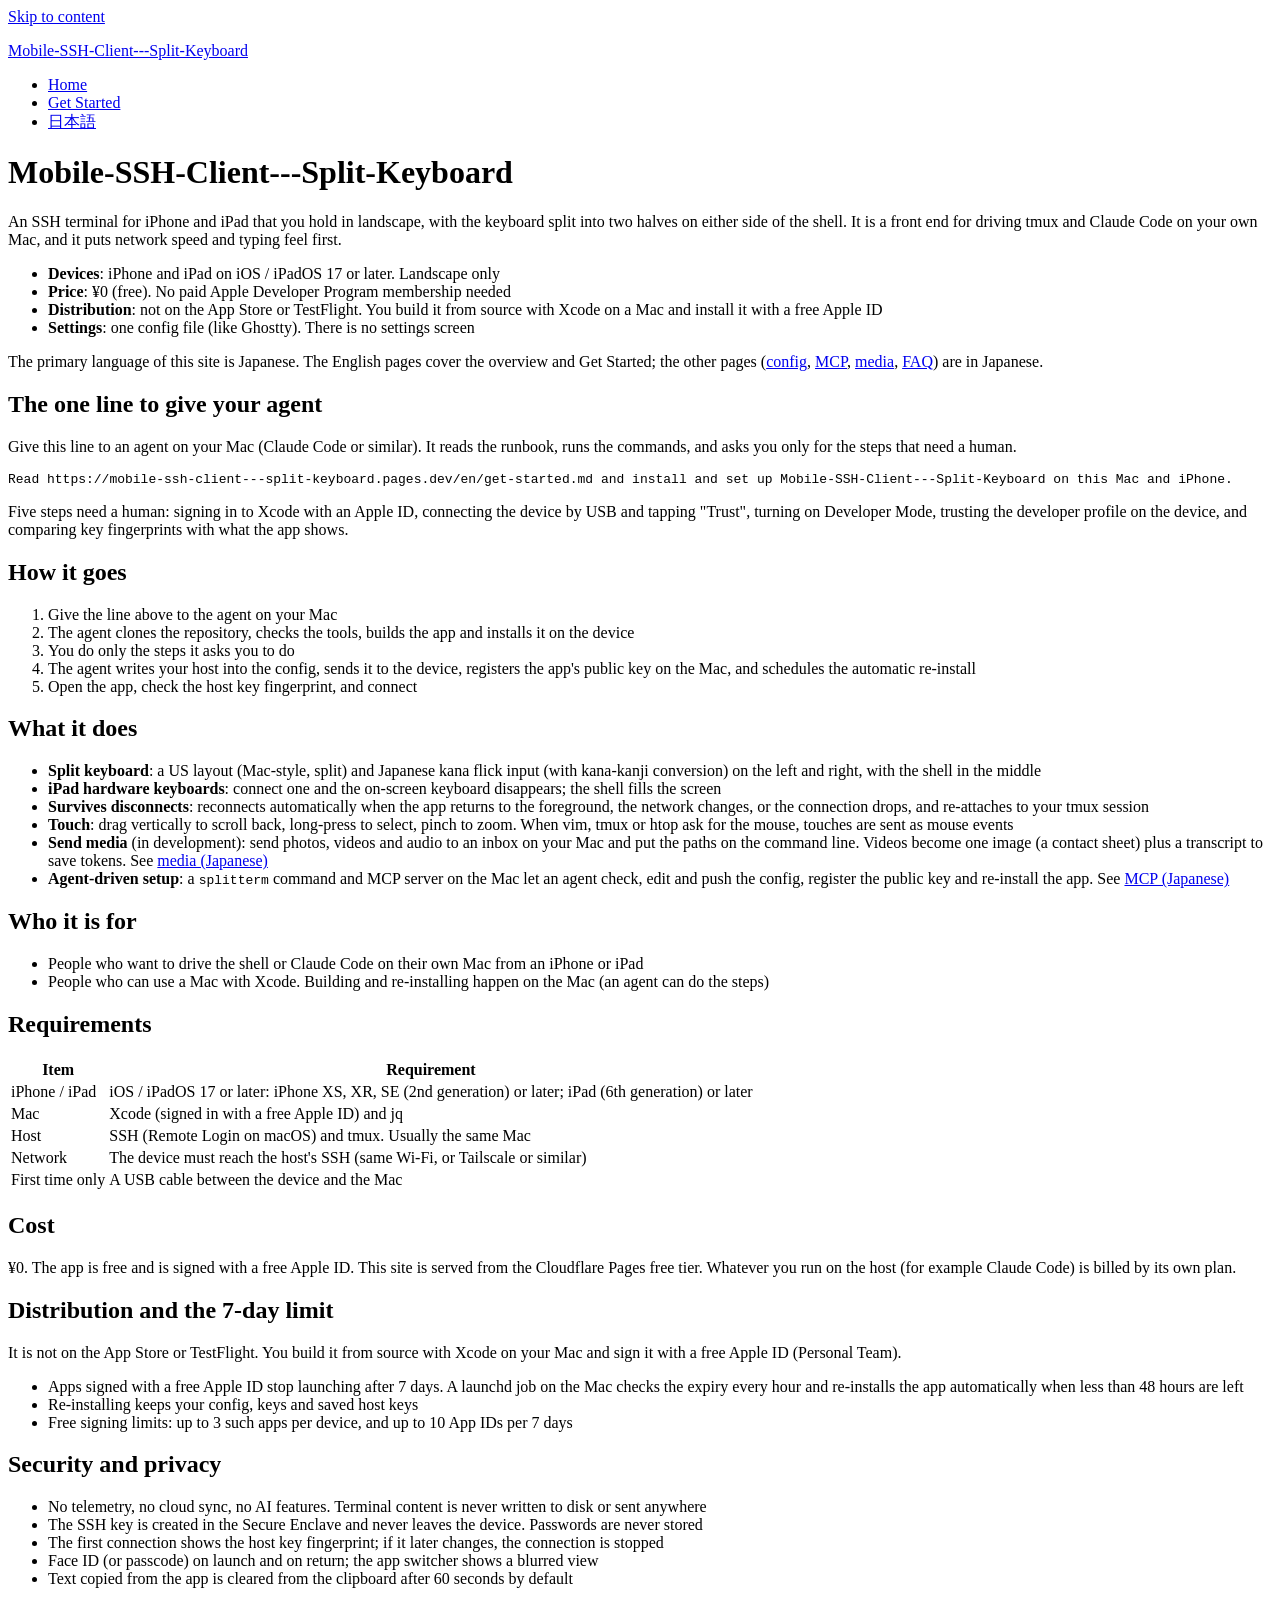
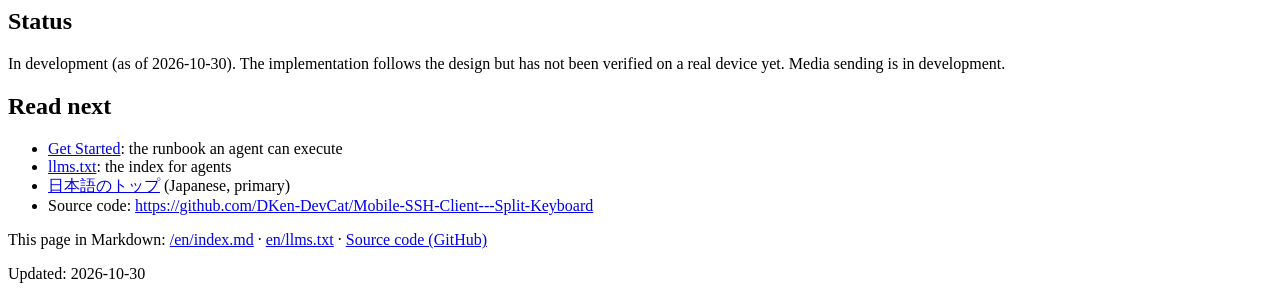
==== site/public/en/index.html @ 3c3524b0 "feat(site): Get Started の公開サイトを Markdown から作る（site/build.py） - site/src の Markdown（日本語が正本、英語はトップと Ge" ====
<!doctype html>
<html lang="en">
<head>
<meta charset="utf-8">
<meta name="viewport" content="width=device-width, initial-scale=1">
<meta name="color-scheme" content="light dark">
<title>Mobile-SSH-Client---Split-Keyboard — a landscape split-keyboard SSH terminal for iPhone and iPad</title>
<meta name="description" content="An SSH terminal for iPhone and iPad, used in landscape with a split keyboard on both sides of the shell. Built to drive tmux and Claude Code on your own Mac. iOS / iPadOS 17 or later, free (¥0). Not on the App Store; you build it from source on a Mac and install it with a free Apple ID.">
<link rel="stylesheet" href="/style.css">
<link rel="icon" href="/favicon.svg" type="image/svg+xml">
<link rel="canonical" href="https://mobile-ssh-client---split-keyboard.pages.dev/en/">
<link rel="alternate" hreflang="en" href="https://mobile-ssh-client---split-keyboard.pages.dev/en/">
<link rel="alternate" hreflang="ja" href="https://mobile-ssh-client---split-keyboard.pages.dev/">
<link rel="alternate" hreflang="x-default" href="https://mobile-ssh-client---split-keyboard.pages.dev/">
<link rel="alternate" type="text/markdown" href="/en/index.md" title="Markdown">
<link rel="alternate" type="text/plain" href="/en/llms.txt" title="llms.txt">
<meta property="og:type" content="website">
<meta property="og:site_name" content="Mobile-SSH-Client---Split-Keyboard">
<meta property="og:title" content="Mobile-SSH-Client---Split-Keyboard — a landscape split-keyboard SSH terminal for iPhone and iPad">
<meta property="og:description" content="An SSH terminal for iPhone and iPad, used in landscape with a split keyboard on both sides of the shell. Built to drive tmux and Claude Code on your own Mac. iOS / iPadOS 17 or later, free (¥0). Not on the App Store; you build it from source on a Mac and install it with a free Apple ID.">
<meta property="og:url" content="https://mobile-ssh-client---split-keyboard.pages.dev/en/">
<meta property="og:locale" content="en_US">
<meta property="og:locale:alternate" content="ja_JP">
<meta name="twitter:card" content="summary">
<script type="application/ld+json">
{
 "@context": "https://schema.org",
 "@type": "SoftwareApplication",
 "name": "Mobile-SSH-Client---Split-Keyboard",
 "description": "An SSH terminal for iPhone and iPad, used in landscape with a split keyboard on both sides of the shell. Built to drive tmux and Claude Code on your own Mac. iOS / iPadOS 17 or later, free (¥0). Not on the App Store; you build it from source on a Mac and install it with a free Apple ID.",
 "url": "https://mobile-ssh-client---split-keyboard.pages.dev/en/",
 "inLanguage": "en",
 "applicationCategory": "DeveloperApplication",
 "applicationSubCategory": "SSH terminal",
 "operatingSystem": "iOS 17 or later, iPadOS 17 or later",
 "softwareRequirements": "A Mac with Xcode and a free Apple ID. Not distributed on the App Store",
 "isAccessibleForFree": true,
 "offers": {
  "@type": "Offer",
  "price": "0",
  "priceCurrency": "JPY"
 },
 "sameAs": [
  "https://github.com/DKen-DevCat/Mobile-SSH-Client---Split-Keyboard"
 ],
 "dateModified": "2026-10-30"
}
</script>
</head>
<body>
<a class="skip" href="#main">Skip to content</a>
<header><p class="brand"><a href="/en/">Mobile-SSH-Client---Split-Keyboard</a></p><nav aria-label="Site"><ul><li><a href="/en/" aria-current="page">Home</a></li><li><a href="/en/get-started">Get Started</a></li><li><a href="/" hreflang="ja" lang="ja">日本語</a></li></ul></nav></header>
<main id="main">
<h1 id="mobile-ssh-client-split-keyboard">Mobile-SSH-Client---Split-Keyboard</h1>
<p>An SSH terminal for iPhone and iPad that you hold in landscape, with the keyboard split into two halves on either side of the shell. It is a front end for driving tmux and Claude Code on your own Mac, and it puts network speed and typing feel first.</p>
<ul><li><strong>Devices</strong>: iPhone and iPad on iOS / iPadOS 17 or later. Landscape only</li><li><strong>Price</strong>: ¥0 (free). No paid Apple Developer Program membership needed</li><li><strong>Distribution</strong>: not on the App Store or TestFlight. You build it from source with Xcode on a Mac and install it with a free Apple ID</li><li><strong>Settings</strong>: one config file (like Ghostty). There is no settings screen</li></ul>
<p>The primary language of this site is Japanese. The English pages cover the overview and Get Started; the other pages (<a href="/config">config</a>, <a href="/mcp">MCP</a>, <a href="/media">media</a>, <a href="/faq">FAQ</a>) are in Japanese.</p>
<h2 id="one-line">The one line to give your agent</h2>
<p>Give this line to an agent on your Mac (Claude Code or similar). It reads the runbook, runs the commands, and asks you only for the steps that need a human.</p>
<pre tabindex="0"><code class="language-text">Read https://mobile-ssh-client---split-keyboard.pages.dev/en/get-started.md and install and set up Mobile-SSH-Client---Split-Keyboard on this Mac and iPhone.</code></pre>
<p>Five steps need a human: signing in to Xcode with an Apple ID, connecting the device by USB and tapping &quot;Trust&quot;, turning on Developer Mode, trusting the developer profile on the device, and comparing key fingerprints with what the app shows.</p>
<h2 id="flow">How it goes</h2>
<ol><li>Give the line above to the agent on your Mac</li><li>The agent clones the repository, checks the tools, builds the app and installs it on the device</li><li>You do only the steps it asks you to do</li><li>The agent writes your host into the config, sends it to the device, registers the app&#x27;s public key on the Mac, and schedules the automatic re-install</li><li>Open the app, check the host key fingerprint, and connect</li></ol>
<h2 id="features">What it does</h2>
<ul><li><strong>Split keyboard</strong>: a US layout (Mac-style, split) and Japanese kana flick input (with kana-kanji conversion) on the left and right, with the shell in the middle</li><li><strong>iPad hardware keyboards</strong>: connect one and the on-screen keyboard disappears; the shell fills the screen</li><li><strong>Survives disconnects</strong>: reconnects automatically when the app returns to the foreground, the network changes, or the connection drops, and re-attaches to your tmux session</li><li><strong>Touch</strong>: drag vertically to scroll back, long-press to select, pinch to zoom. When vim, tmux or htop ask for the mouse, touches are sent as mouse events</li><li><strong>Send media</strong> (in development): send photos, videos and audio to an inbox on your Mac and put the paths on the command line. Videos become one image (a contact sheet) plus a transcript to save tokens. See <a href="/media">media (Japanese)</a></li><li><strong>Agent-driven setup</strong>: a <code>splitterm</code> command and MCP server on the Mac let an agent check, edit and push the config, register the public key and re-install the app. See <a href="/mcp">MCP (Japanese)</a></li></ul>
<h2 id="who">Who it is for</h2>
<ul><li>People who want to drive the shell or Claude Code on their own Mac from an iPhone or iPad</li><li>People who can use a Mac with Xcode. Building and re-installing happen on the Mac (an agent can do the steps)</li></ul>
<h2 id="requirements">Requirements</h2>
<div class="scroll" role="region" tabindex="0" aria-label="表: Item・Requirement"><table><thead><tr><th scope="col">Item</th><th scope="col">Requirement</th></tr></thead><tbody><tr><td>iPhone / iPad</td><td>iOS / iPadOS 17 or later: iPhone XS, XR, SE (2nd generation) or later; iPad (6th generation) or later</td></tr><tr><td>Mac</td><td>Xcode (signed in with a free Apple ID) and jq</td></tr><tr><td>Host</td><td>SSH (Remote Login on macOS) and tmux. Usually the same Mac</td></tr><tr><td>Network</td><td>The device must reach the host&#x27;s SSH (same Wi-Fi, or Tailscale or similar)</td></tr><tr><td>First time only</td><td>A USB cable between the device and the Mac</td></tr></tbody></table></div>
<h2 id="cost">Cost</h2>
<p>¥0. The app is free and is signed with a free Apple ID. This site is served from the Cloudflare Pages free tier. Whatever you run on the host (for example Claude Code) is billed by its own plan.</p>
<h2 id="distribution">Distribution and the 7-day limit</h2>
<p>It is not on the App Store or TestFlight. You build it from source with Xcode on your Mac and sign it with a free Apple ID (Personal Team).</p>
<ul><li>Apps signed with a free Apple ID stop launching after 7 days. A launchd job on the Mac checks the expiry every hour and re-installs the app automatically when less than 48 hours are left</li><li>Re-installing keeps your config, keys and saved host keys</li><li>Free signing limits: up to 3 such apps per device, and up to 10 App IDs per 7 days</li></ul>
<h2 id="privacy">Security and privacy</h2>
<ul><li>No telemetry, no cloud sync, no AI features. Terminal content is never written to disk or sent anywhere</li><li>The SSH key is created in the Secure Enclave and never leaves the device. Passwords are never stored</li><li>The first connection shows the host key fingerprint; if it later changes, the connection is stopped</li><li>Face ID (or passcode) on launch and on return; the app switcher shows a blurred view</li><li>Text copied from the app is cleared from the clipboard after 60 seconds by default</li></ul>
<h2 id="status">Status</h2>
<p>In development (as of 2026-10-30). The implementation follows the design but has not been verified on a real device yet. Media sending is in development.</p>
<h2 id="next">Read next</h2>
<ul><li><a href="/en/get-started">Get Started</a>: the runbook an agent can execute</li><li><a href="/en/llms.txt">llms.txt</a>: the index for agents</li><li><a href="/">日本語のトップ</a> (Japanese, primary)</li><li>Source code: <a href="https://github.com/DKen-DevCat/Mobile-SSH-Client---Split-Keyboard">https://github.com/DKen-DevCat/Mobile-SSH-Client---Split-Keyboard</a></li></ul>
</main>
<footer><p>This page in Markdown: <a href="/en/index.md" type="text/markdown">/en/index.md</a> · <a href="/en/llms.txt" type="text/plain">en/llms.txt</a> · <a href="https://github.com/DKen-DevCat/Mobile-SSH-Client---Split-Keyboard">Source code (GitHub)</a></p><p>Updated: <time datetime="2026-10-30">2026-10-30</time></p></footer>
</body>
</html>
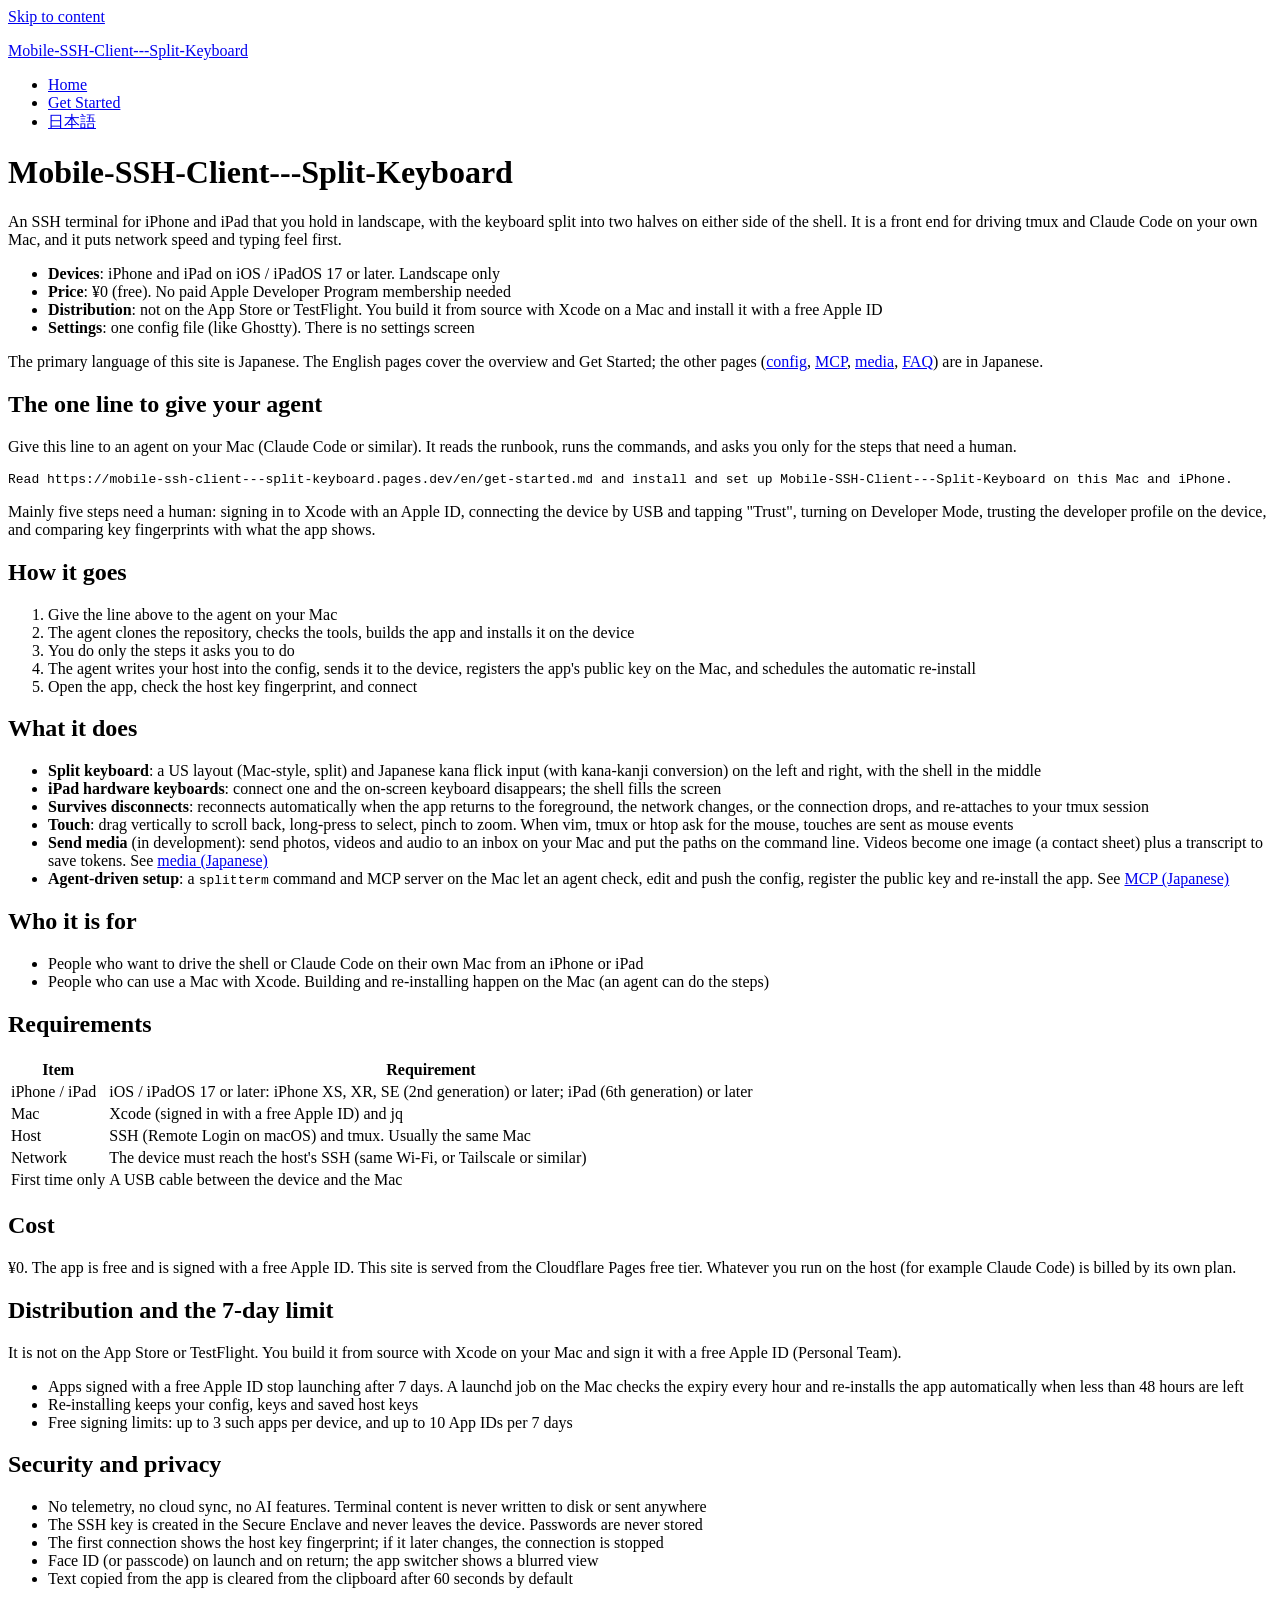
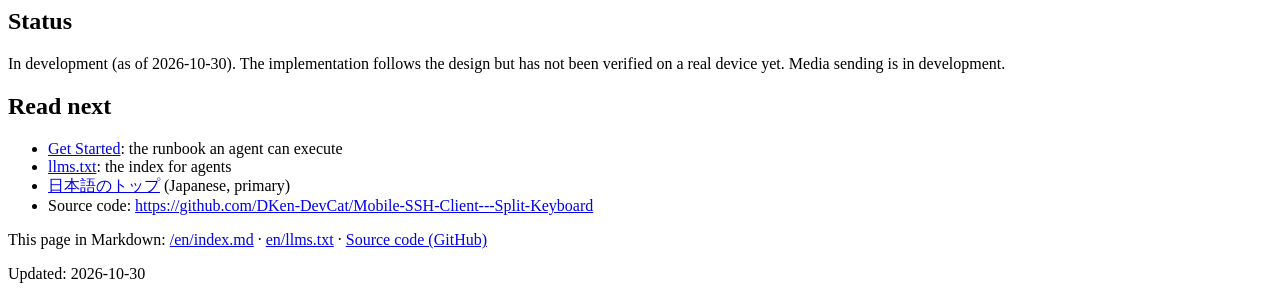
==== commit 49fae95d: "fix(site): JSON-LD のリストを句点で区切り、人の手が要る段の数の言い方を直す Co-Authored-By: Claude Opus 5.5 <noreply@anthropic.c" ====
--- a/site/public/en/index.html
+++ b/site/public/en/index.html
@@ -58,7 +58,7 @@
 <h2 id="one-line">The one line to give your agent</h2>
 <p>Give this line to an agent on your Mac (Claude Code or similar). It reads the runbook, runs the commands, and asks you only for the steps that need a human.</p>
 <pre tabindex="0"><code class="language-text">Read https://mobile-ssh-client---split-keyboard.pages.dev/en/get-started.md and install and set up Mobile-SSH-Client---Split-Keyboard on this Mac and iPhone.</code></pre>
-<p>Five steps need a human: signing in to Xcode with an Apple ID, connecting the device by USB and tapping &quot;Trust&quot;, turning on Developer Mode, trusting the developer profile on the device, and comparing key fingerprints with what the app shows.</p>
+<p>Mainly five steps need a human: signing in to Xcode with an Apple ID, connecting the device by USB and tapping &quot;Trust&quot;, turning on Developer Mode, trusting the developer profile on the device, and comparing key fingerprints with what the app shows.</p>
 <h2 id="flow">How it goes</h2>
 <ol><li>Give the line above to the agent on your Mac</li><li>The agent clones the repository, checks the tools, builds the app and installs it on the device</li><li>You do only the steps it asks you to do</li><li>The agent writes your host into the config, sends it to the device, registers the app&#x27;s public key on the Mac, and schedules the automatic re-install</li><li>Open the app, check the host key fingerprint, and connect</li></ol>
 <h2 id="features">What it does</h2>
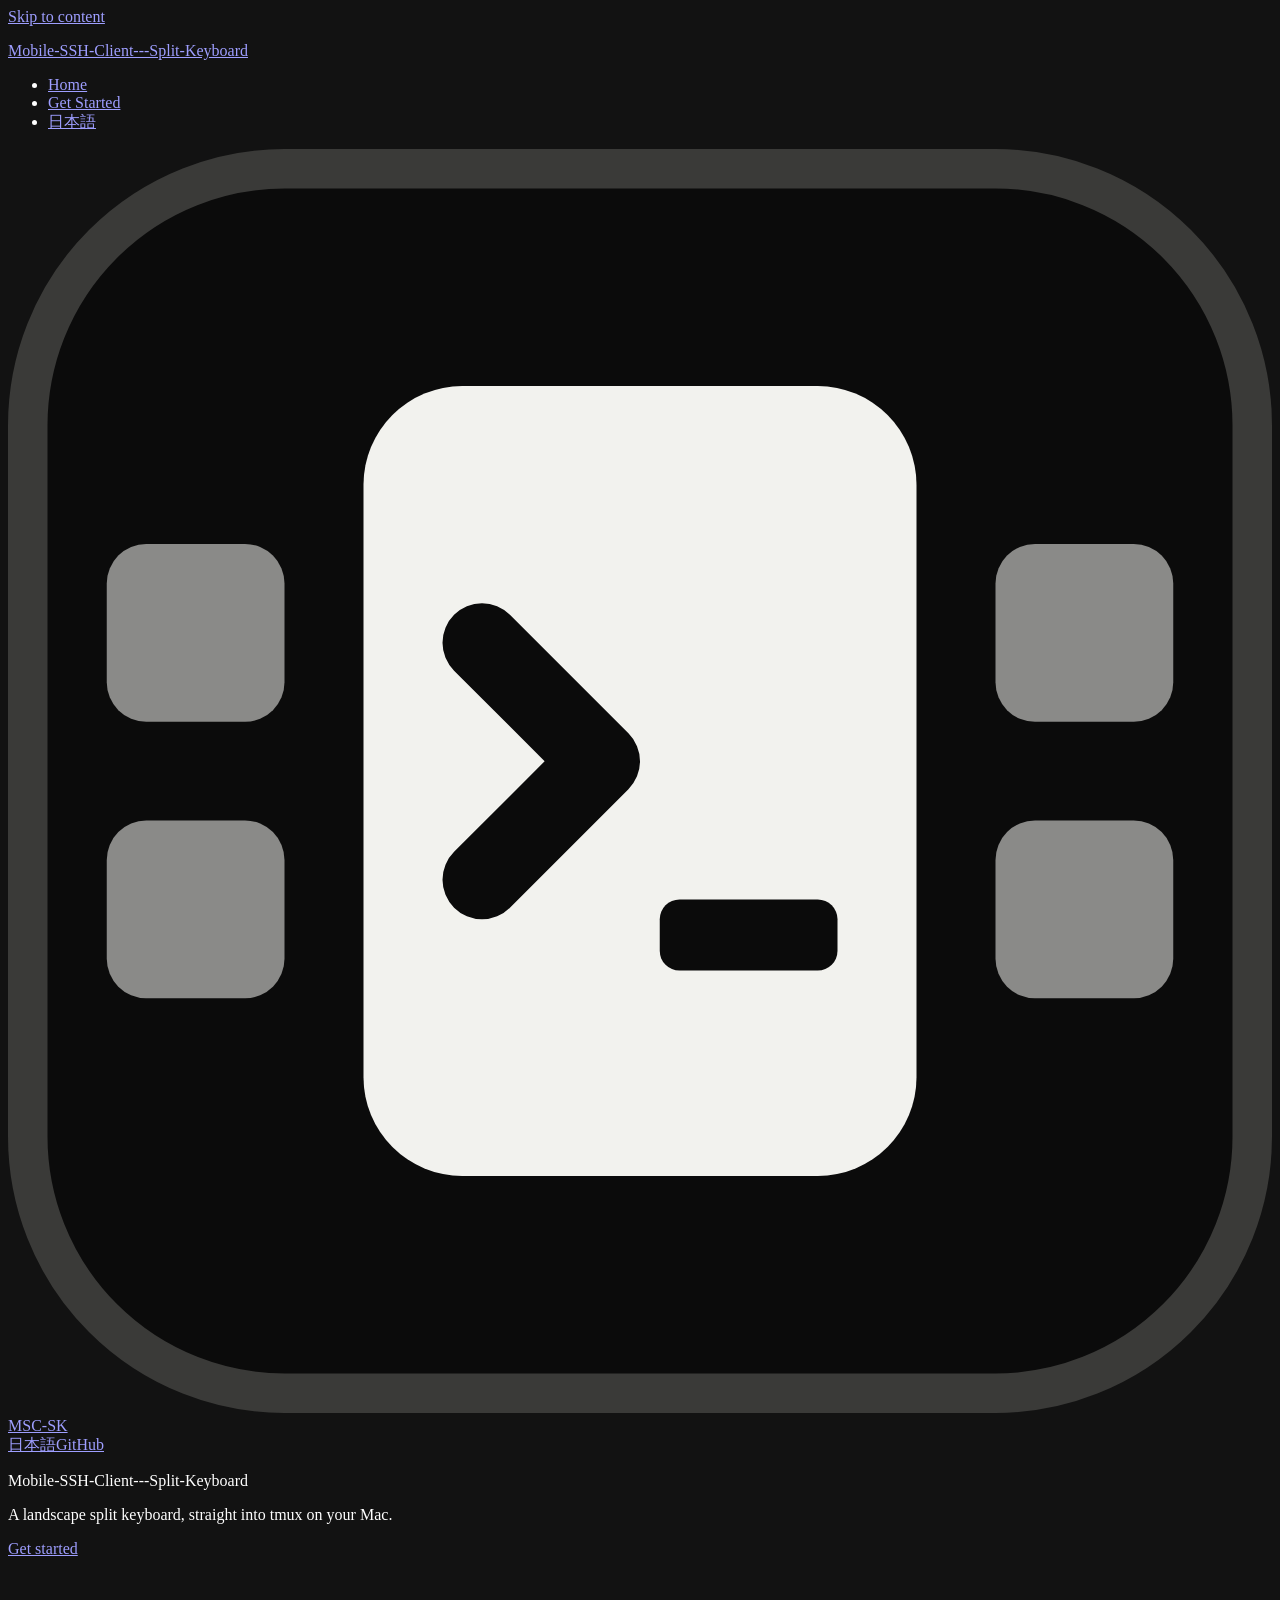
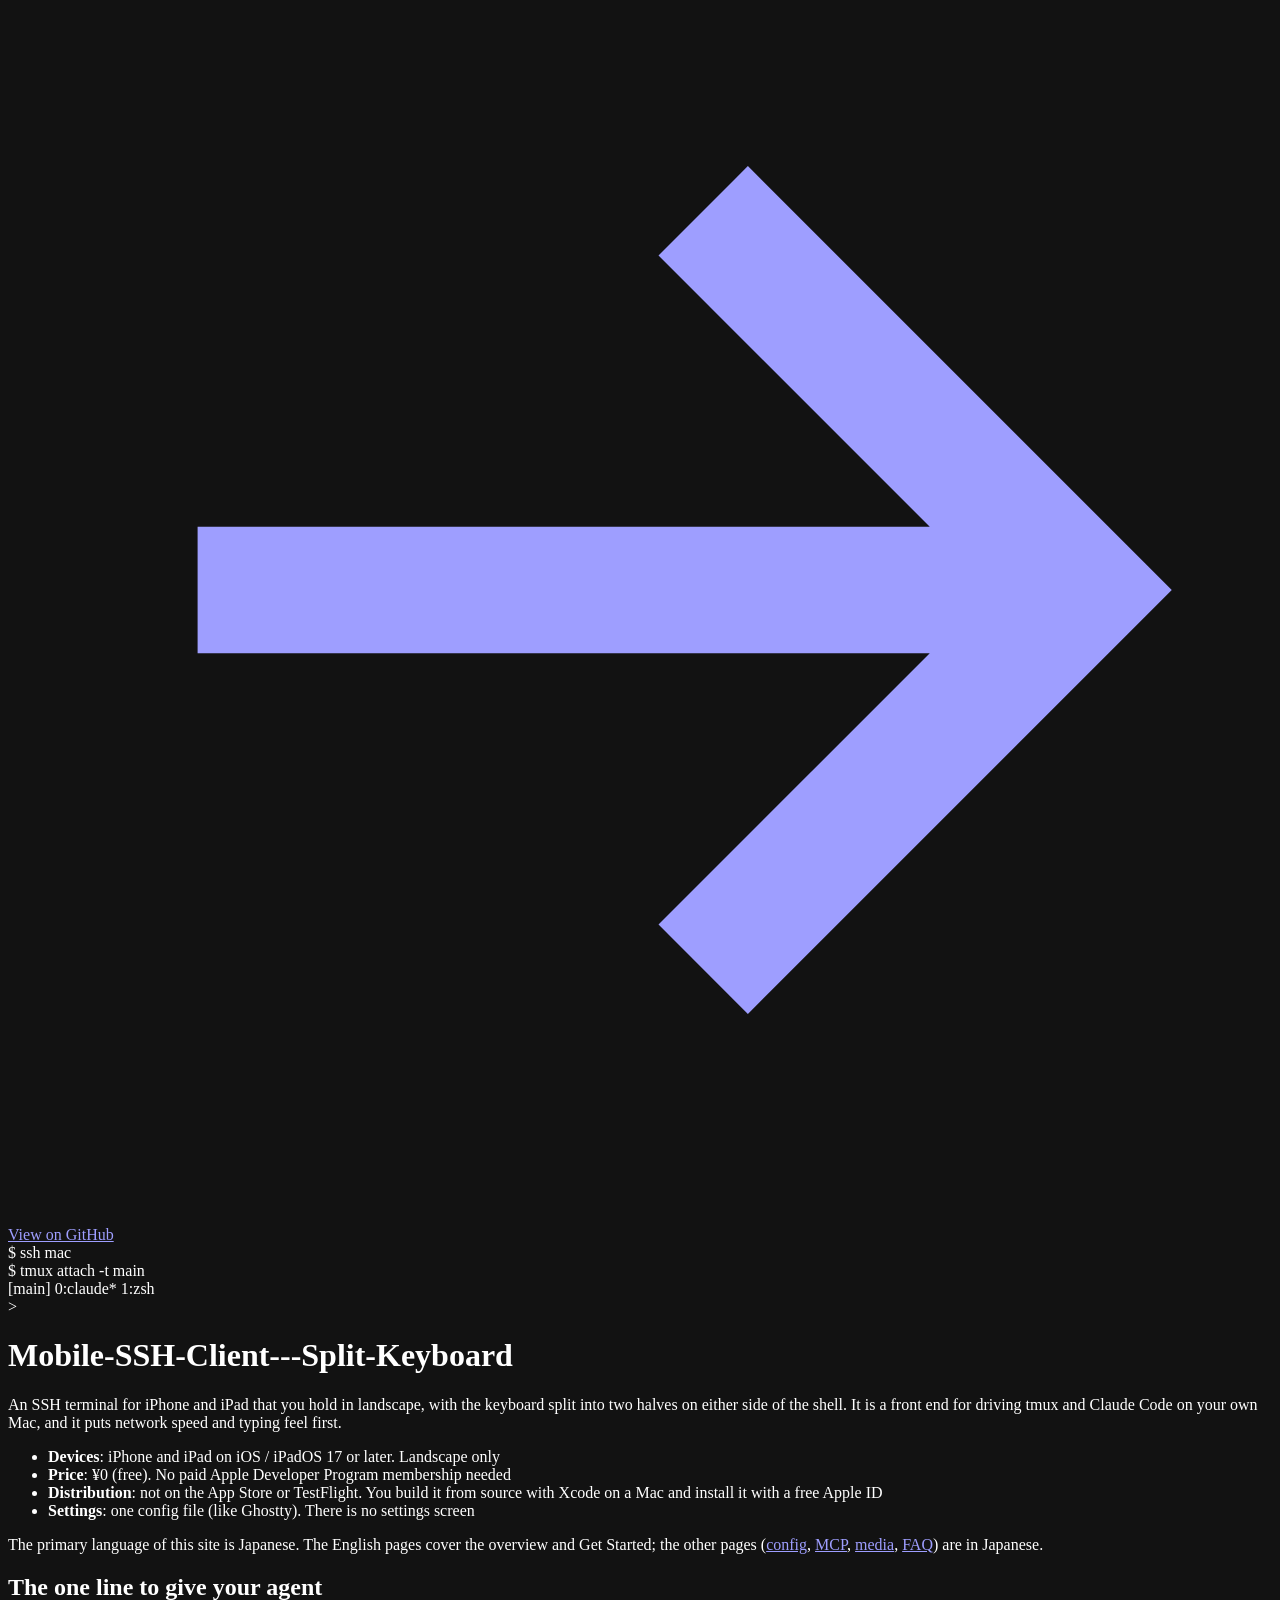
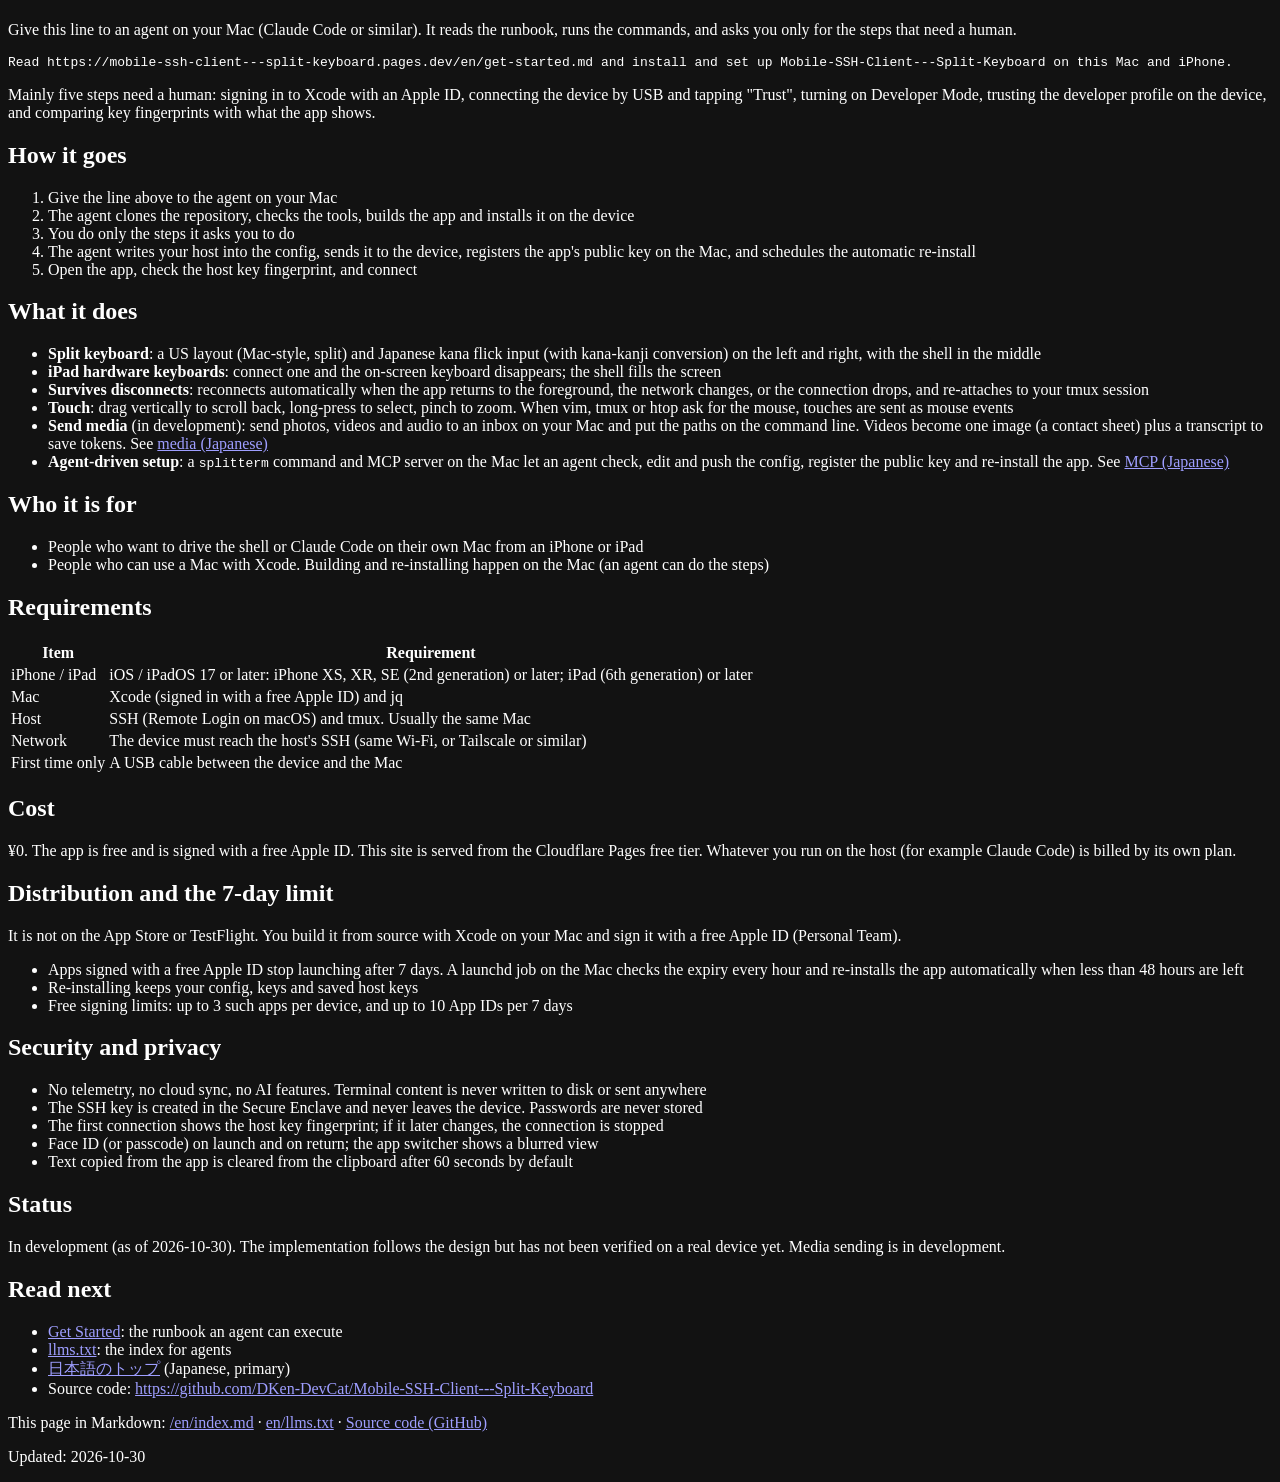
==== commit a3939d9e: "site: トップにメインビジュアル、サイト全体を利用者のデザインに - トップ（ja・en）にメインビジュアル（デザイン 1600×900 の寸法を calc(N * var(--u)) で写し、画" ====
--- a/site/public/en/index.html
+++ b/site/public/en/index.html
@@ -3,11 +3,15 @@
 <head>
 <meta charset="utf-8">
 <meta name="viewport" content="width=device-width, initial-scale=1">
-<meta name="color-scheme" content="light dark">
+<meta name="color-scheme" content="dark">
+<meta name="theme-color" content="#0b0b0b">
 <title>Mobile-SSH-Client---Split-Keyboard — a landscape split-keyboard SSH terminal for iPhone and iPad</title>
 <meta name="description" content="An SSH terminal for iPhone and iPad, used in landscape with a split keyboard on both sides of the shell. Built to drive tmux and Claude Code on your own Mac. iOS / iPadOS 17 or later, free (¥0). Not on the App Store; you build it from source on a Mac and install it with a free Apple ID.">
+<link rel="preload" href="/assets/fonts/jetbrains-mono-latin.woff2" as="font" type="font/woff2" crossorigin>
 <link rel="stylesheet" href="/style.css">
+<link rel="icon" href="/favicon.ico" sizes="32x32">
 <link rel="icon" href="/favicon.svg" type="image/svg+xml">
+<link rel="apple-touch-icon" href="/apple-touch-icon.png">
 <link rel="canonical" href="https://mobile-ssh-client---split-keyboard.pages.dev/en/">
 <link rel="alternate" hreflang="en" href="https://mobile-ssh-client---split-keyboard.pages.dev/en/">
 <link rel="alternate" hreflang="ja" href="https://mobile-ssh-client---split-keyboard.pages.dev/">
@@ -21,7 +25,11 @@
 <meta property="og:url" content="https://mobile-ssh-client---split-keyboard.pages.dev/en/">
 <meta property="og:locale" content="en_US">
 <meta property="og:locale:alternate" content="ja_JP">
-<meta name="twitter:card" content="summary">
+<meta property="og:image" content="https://mobile-ssh-client---split-keyboard.pages.dev/assets/og.png">
+<meta property="og:image:width" content="1200">
+<meta property="og:image:height" content="630">
+<meta property="og:image:alt" content="Mobile-SSH-Client---Split-Keyboard">
+<meta name="twitter:card" content="summary_large_image">
 <script type="application/ld+json">
 {
  "@context": "https://schema.org",
@@ -47,9 +55,28 @@
 }
 </script>
 </head>
-<body>
+<body class="has-hero">
 <a class="skip" href="#main">Skip to content</a>
 <header><p class="brand"><a href="/en/">Mobile-SSH-Client---Split-Keyboard</a></p><nav aria-label="Site"><ul><li><a href="/en/" aria-current="page">Home</a></li><li><a href="/en/get-started">Get Started</a></li><li><a href="/" hreflang="ja" lang="ja">日本語</a></li></ul></nav></header>
+<!-- トップのメインビジュアル（利用者のデザイン 1600×900 が土台。寸法は style.css の .hero）。名前の見出し（h1）は本文の側にあり、ここの大きな名前は飾り -->
+<section class="hero" aria-label="Main visual">
+<div class="stage">
+<nav class="bar" aria-label="Site">
+<a class="brand" href="/en/"><svg viewBox="0 0 32 32" aria-hidden="true"><rect x=".5" y=".5" width="31" height="31" rx="6.5" fill="#0b0b0b" stroke="#3a3a38"/><g fill="#f2f2ee" fill-opacity=".55"><rect x="2.5" y="10" width="4.5" height="4.5" rx="1"/><rect x="2.5" y="17" width="4.5" height="4.5" rx="1"/><rect x="25" y="10" width="4.5" height="4.5" rx="1"/><rect x="25" y="17" width="4.5" height="4.5" rx="1"/></g><rect x="9" y="6" width="14" height="20" rx="2.5" fill="#f2f2ee"/><polyline points="12,12.5 15,15.5 12,18.5" fill="none" stroke="#0b0b0b" stroke-width="2" stroke-linecap="round" stroke-linejoin="round"/><rect x="16.5" y="19" width="4.5" height="1.8" rx=".5" fill="#0b0b0b"/></svg>MSC-SK</a>
+<div class="links"><a href="/" hreflang="ja" lang="ja">日本語</a><a href="https://github.com/DKen-DevCat/Mobile-SSH-Client---Split-Keyboard">GitHub</a></div>
+</nav>
+<div class="lead">
+<p class="title" aria-hidden="true"><span>Mobile-SSH-Client</span><span><span class="dim">---</span>Split-Keyboard</span></p>
+<p class="tag">A landscape split keyboard, straight into tmux on your Mac.</p>
+<div class="cta"><a class="btn p" href="/en/get-started">Get started<svg viewBox="0 0 20 20" aria-hidden="true"><path d="M3 10h13M11 4l6 6-6 6" fill="none" stroke="currentColor" stroke-width="2"/></svg></a><a class="btn g" href="https://github.com/DKen-DevCat/Mobile-SSH-Client---Split-Keyboard">View on GitHub</a></div>
+</div>
+<div class="dev" aria-hidden="true">
+<div class="kg"><i></i><i></i><i></i><i class="on"></i><i></i><i></i><i></i><i></i></div>
+<div class="scr"><div>$ ssh mac</div><div>$ tmux attach -t main</div><div class="c">[main] 0:claude* 1:zsh</div><div>&gt; <span class="cur"></span></div></div>
+<div class="kg"><i></i><i class="on"></i><i></i><i></i><i></i><i></i><i></i><i></i></div>
+</div>
+</div>
+</section>
 <main id="main">
 <h1 id="mobile-ssh-client-split-keyboard">Mobile-SSH-Client---Split-Keyboard</h1>
 <p>An SSH terminal for iPhone and iPad that you hold in landscape, with the keyboard split into two halves on either side of the shell. It is a front end for driving tmux and Claude Code on your own Mac, and it puts network speed and typing feel first.</p>
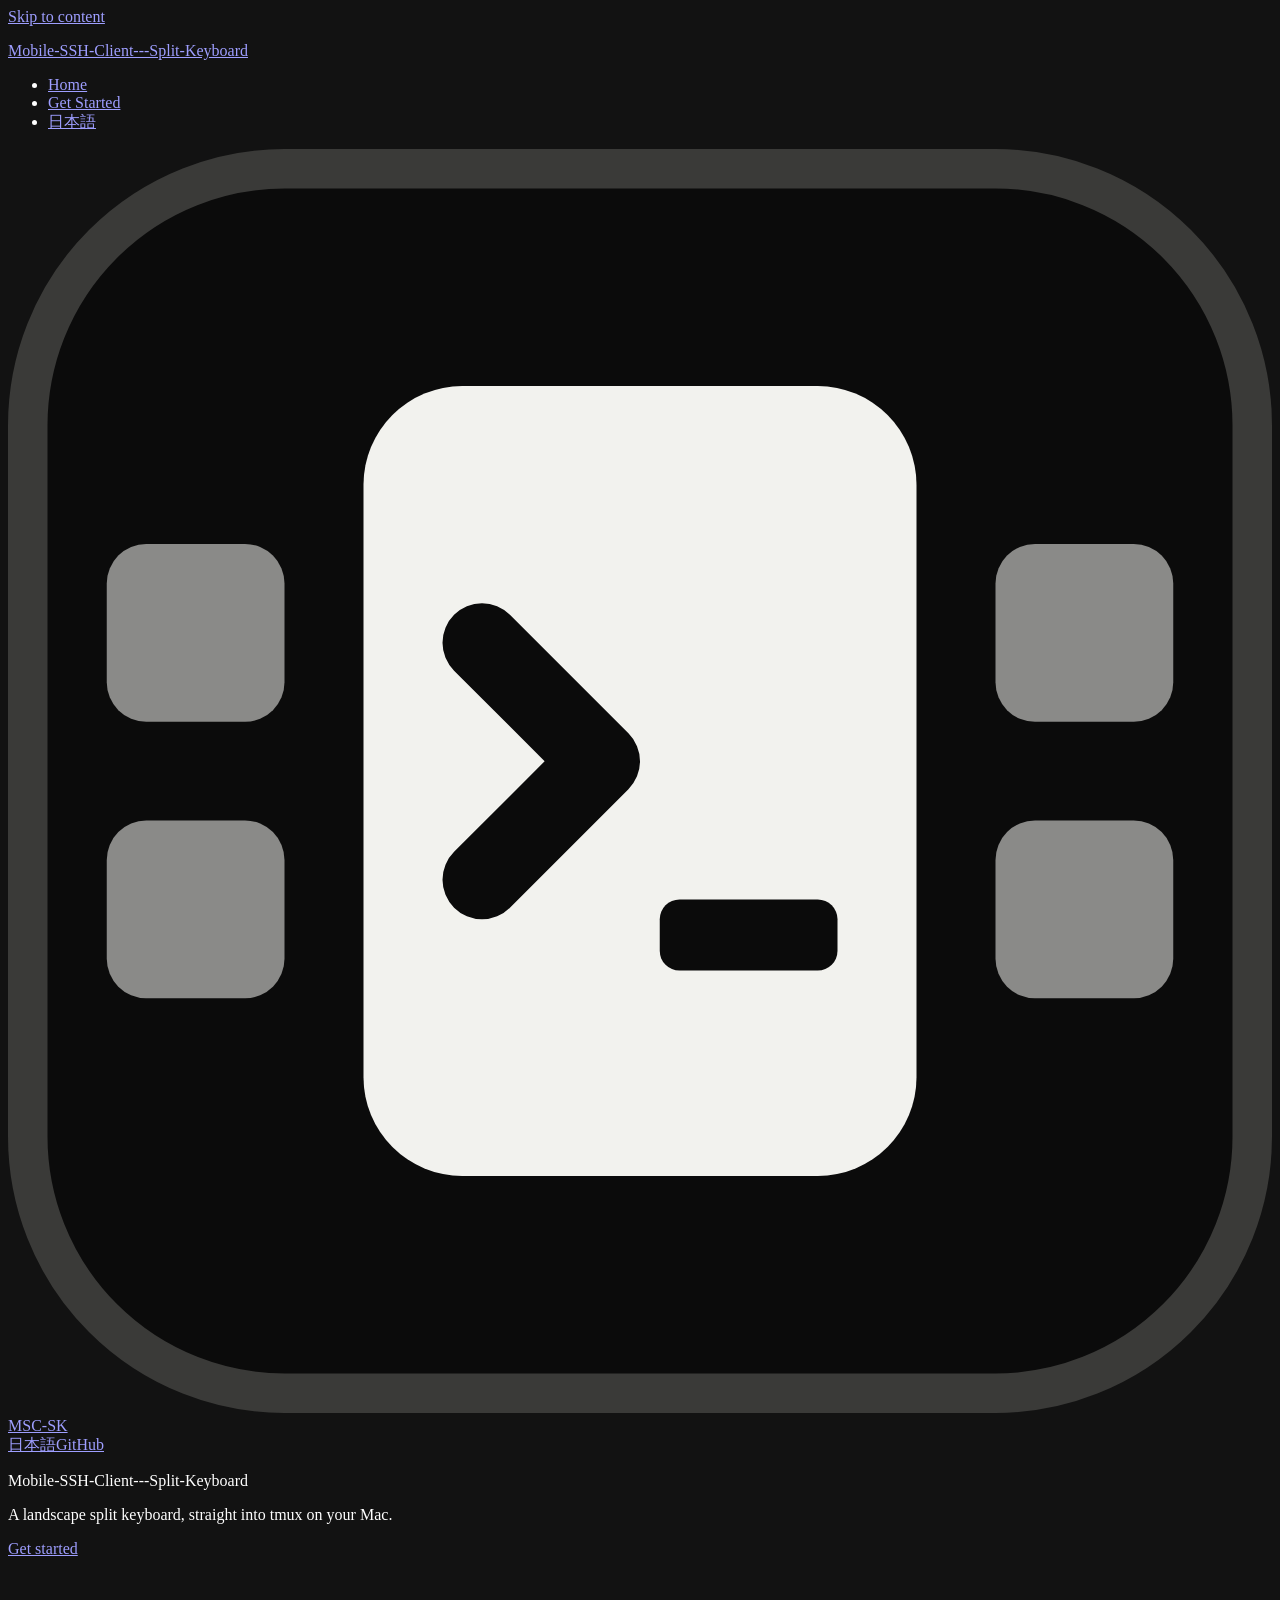
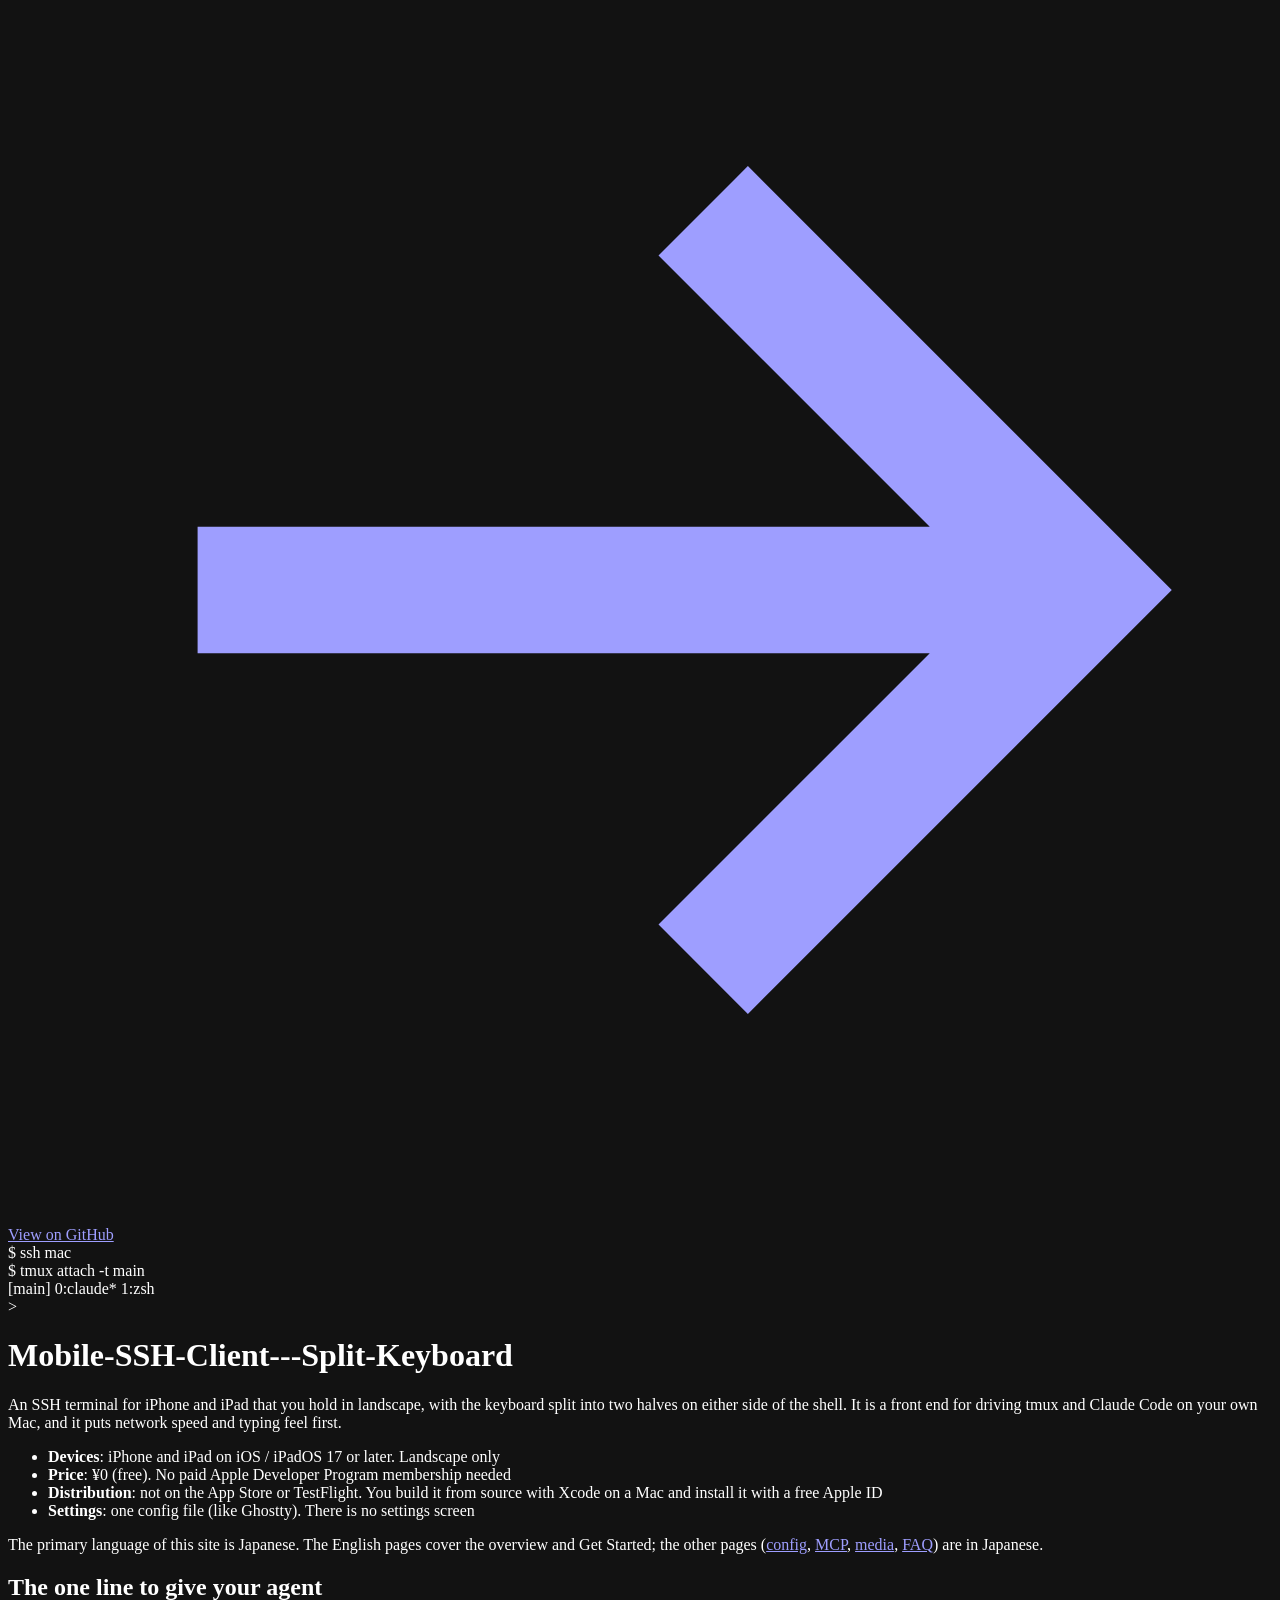
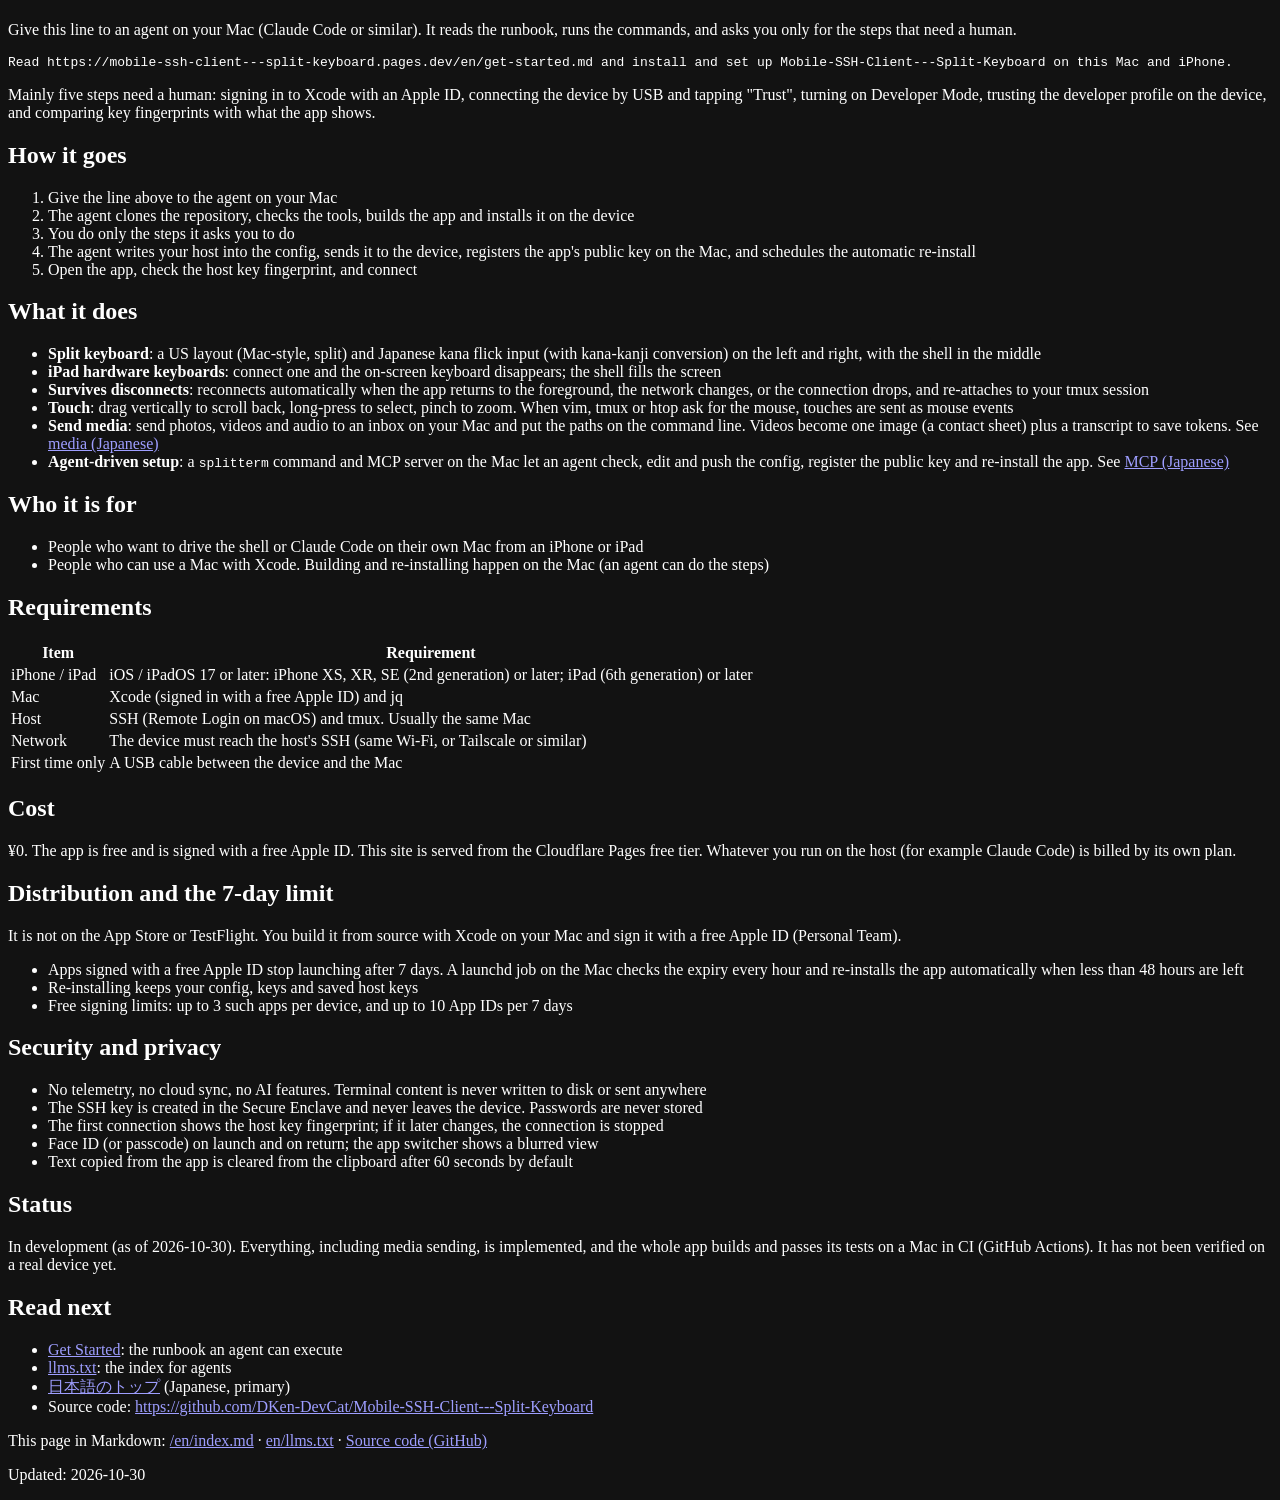
==== commit ffc2aa4a: "docs: 状態を更新（メディアの送信は実装済み、Mac の CI でアプリ全体のビルドとテストを通している。実機は未確認） Co-Authored-By: Claude Opus 5.5 <nore" ====
--- a/site/public/en/index.html
+++ b/site/public/en/index.html
@@ -89,7 +89,7 @@
 <h2 id="flow">How it goes</h2>
 <ol><li>Give the line above to the agent on your Mac</li><li>The agent clones the repository, checks the tools, builds the app and installs it on the device</li><li>You do only the steps it asks you to do</li><li>The agent writes your host into the config, sends it to the device, registers the app&#x27;s public key on the Mac, and schedules the automatic re-install</li><li>Open the app, check the host key fingerprint, and connect</li></ol>
 <h2 id="features">What it does</h2>
-<ul><li><strong>Split keyboard</strong>: a US layout (Mac-style, split) and Japanese kana flick input (with kana-kanji conversion) on the left and right, with the shell in the middle</li><li><strong>iPad hardware keyboards</strong>: connect one and the on-screen keyboard disappears; the shell fills the screen</li><li><strong>Survives disconnects</strong>: reconnects automatically when the app returns to the foreground, the network changes, or the connection drops, and re-attaches to your tmux session</li><li><strong>Touch</strong>: drag vertically to scroll back, long-press to select, pinch to zoom. When vim, tmux or htop ask for the mouse, touches are sent as mouse events</li><li><strong>Send media</strong> (in development): send photos, videos and audio to an inbox on your Mac and put the paths on the command line. Videos become one image (a contact sheet) plus a transcript to save tokens. See <a href="/media">media (Japanese)</a></li><li><strong>Agent-driven setup</strong>: a <code>splitterm</code> command and MCP server on the Mac let an agent check, edit and push the config, register the public key and re-install the app. See <a href="/mcp">MCP (Japanese)</a></li></ul>
+<ul><li><strong>Split keyboard</strong>: a US layout (Mac-style, split) and Japanese kana flick input (with kana-kanji conversion) on the left and right, with the shell in the middle</li><li><strong>iPad hardware keyboards</strong>: connect one and the on-screen keyboard disappears; the shell fills the screen</li><li><strong>Survives disconnects</strong>: reconnects automatically when the app returns to the foreground, the network changes, or the connection drops, and re-attaches to your tmux session</li><li><strong>Touch</strong>: drag vertically to scroll back, long-press to select, pinch to zoom. When vim, tmux or htop ask for the mouse, touches are sent as mouse events</li><li><strong>Send media</strong>: send photos, videos and audio to an inbox on your Mac and put the paths on the command line. Videos become one image (a contact sheet) plus a transcript to save tokens. See <a href="/media">media (Japanese)</a></li><li><strong>Agent-driven setup</strong>: a <code>splitterm</code> command and MCP server on the Mac let an agent check, edit and push the config, register the public key and re-install the app. See <a href="/mcp">MCP (Japanese)</a></li></ul>
 <h2 id="who">Who it is for</h2>
 <ul><li>People who want to drive the shell or Claude Code on their own Mac from an iPhone or iPad</li><li>People who can use a Mac with Xcode. Building and re-installing happen on the Mac (an agent can do the steps)</li></ul>
 <h2 id="requirements">Requirements</h2>
@@ -102,7 +102,7 @@
 <h2 id="privacy">Security and privacy</h2>
 <ul><li>No telemetry, no cloud sync, no AI features. Terminal content is never written to disk or sent anywhere</li><li>The SSH key is created in the Secure Enclave and never leaves the device. Passwords are never stored</li><li>The first connection shows the host key fingerprint; if it later changes, the connection is stopped</li><li>Face ID (or passcode) on launch and on return; the app switcher shows a blurred view</li><li>Text copied from the app is cleared from the clipboard after 60 seconds by default</li></ul>
 <h2 id="status">Status</h2>
-<p>In development (as of 2026-10-30). The implementation follows the design but has not been verified on a real device yet. Media sending is in development.</p>
+<p>In development (as of 2026-10-30). Everything, including media sending, is implemented, and the whole app builds and passes its tests on a Mac in CI (GitHub Actions). It has not been verified on a real device yet.</p>
 <h2 id="next">Read next</h2>
 <ul><li><a href="/en/get-started">Get Started</a>: the runbook an agent can execute</li><li><a href="/en/llms.txt">llms.txt</a>: the index for agents</li><li><a href="/">日本語のトップ</a> (Japanese, primary)</li><li>Source code: <a href="https://github.com/DKen-DevCat/Mobile-SSH-Client---Split-Keyboard">https://github.com/DKen-DevCat/Mobile-SSH-Client---Split-Keyboard</a></li></ul>
 </main>
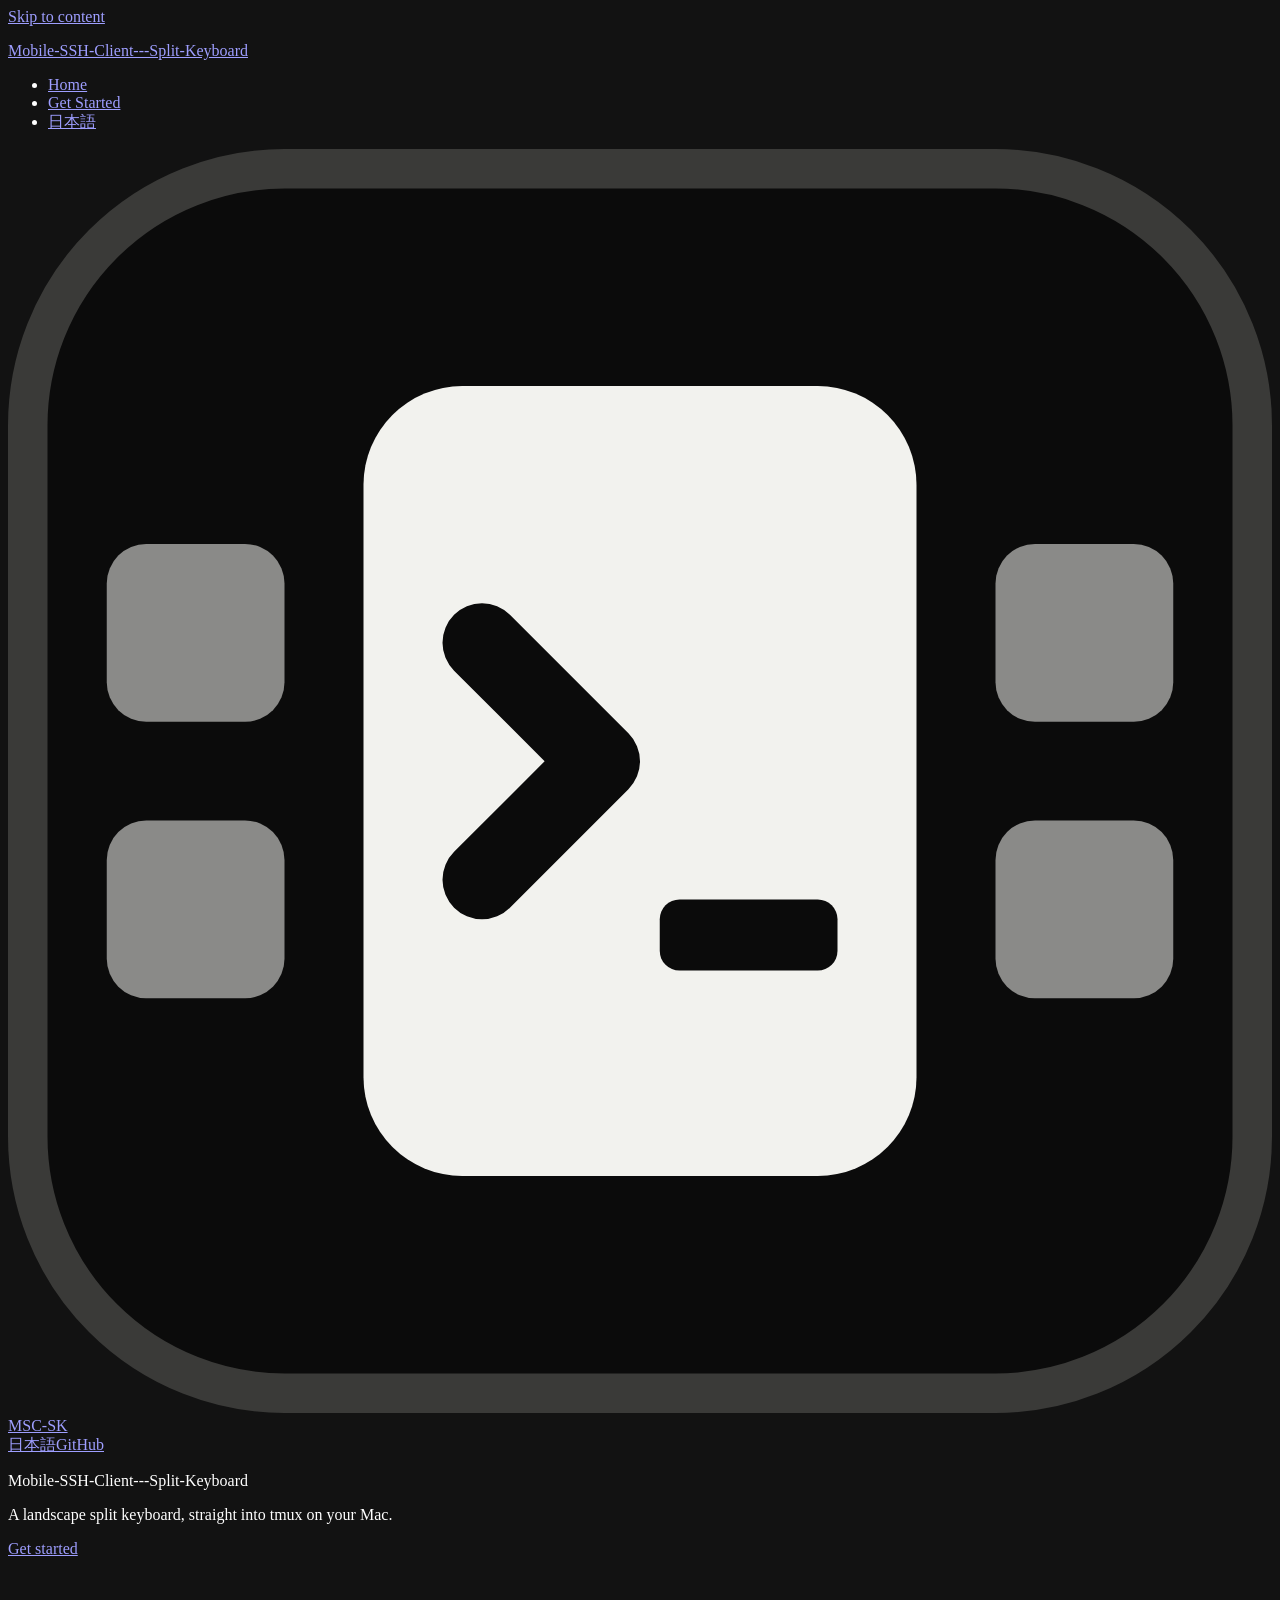
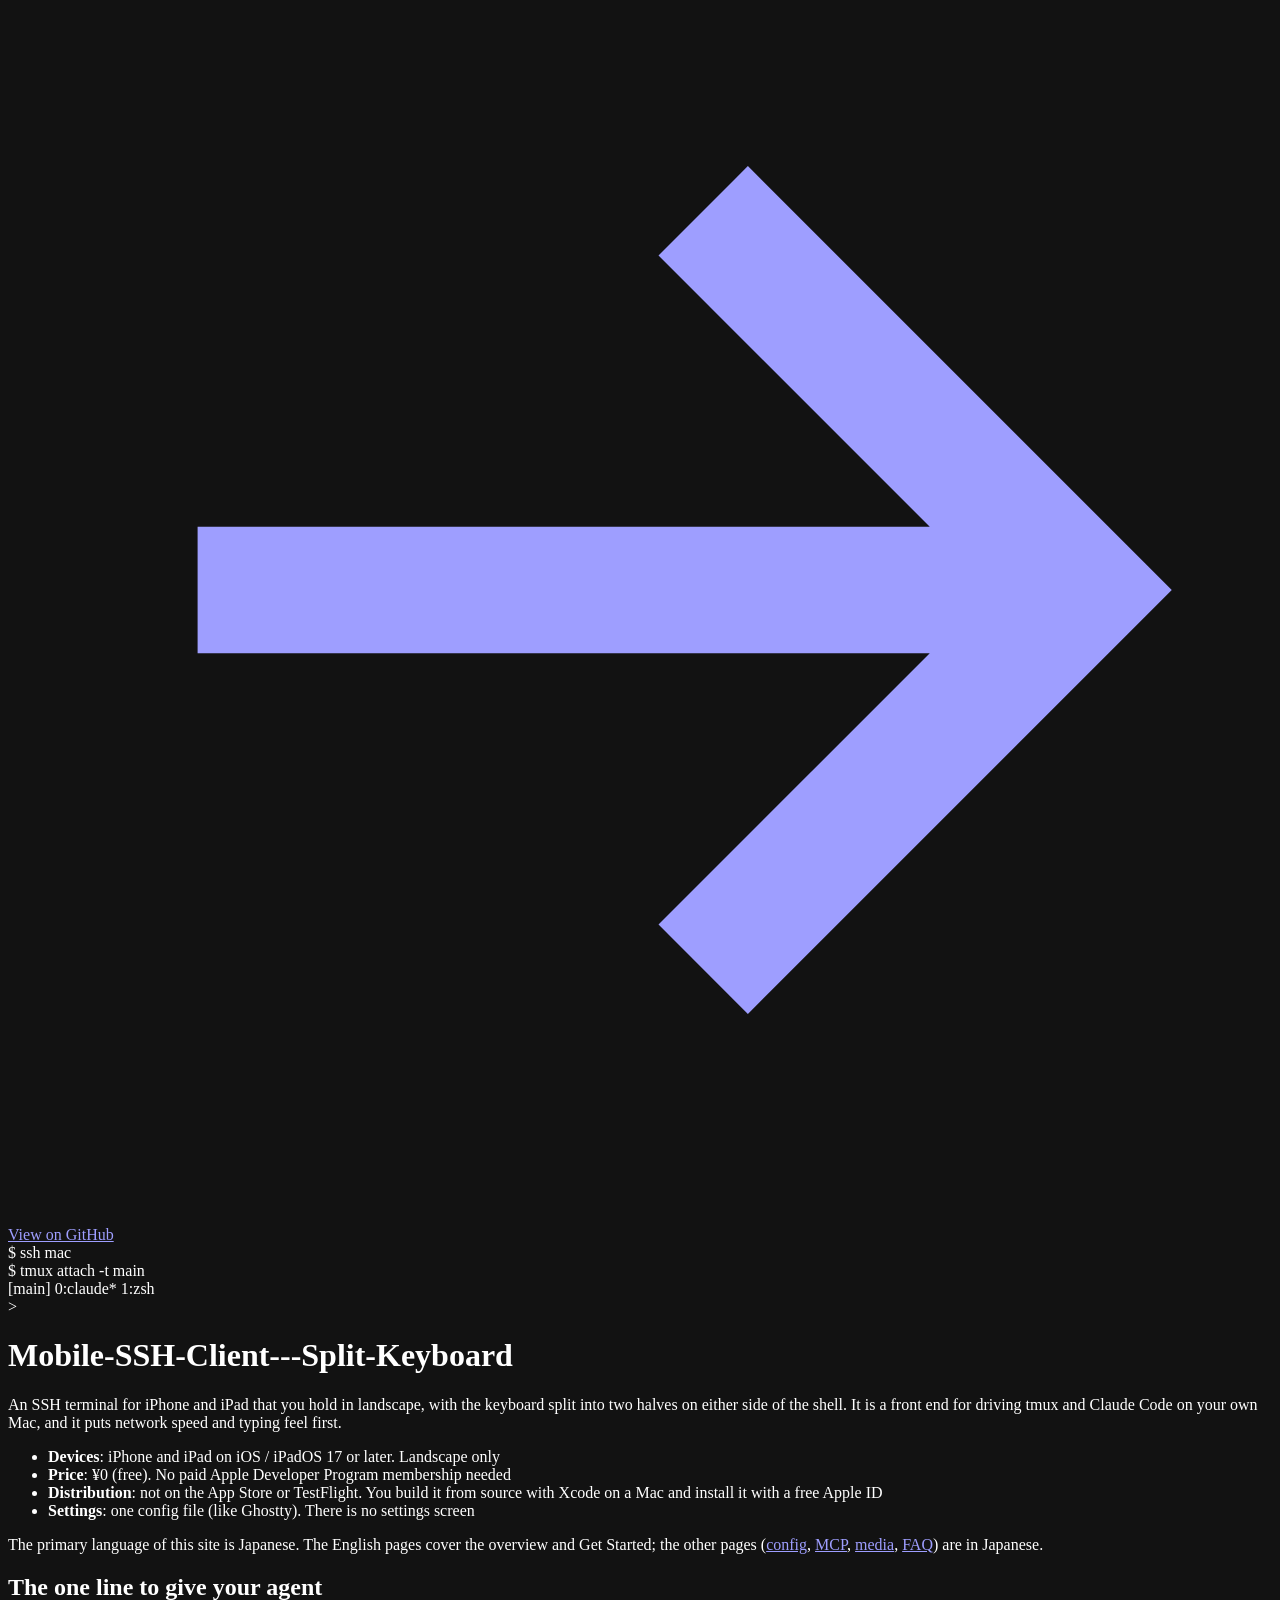
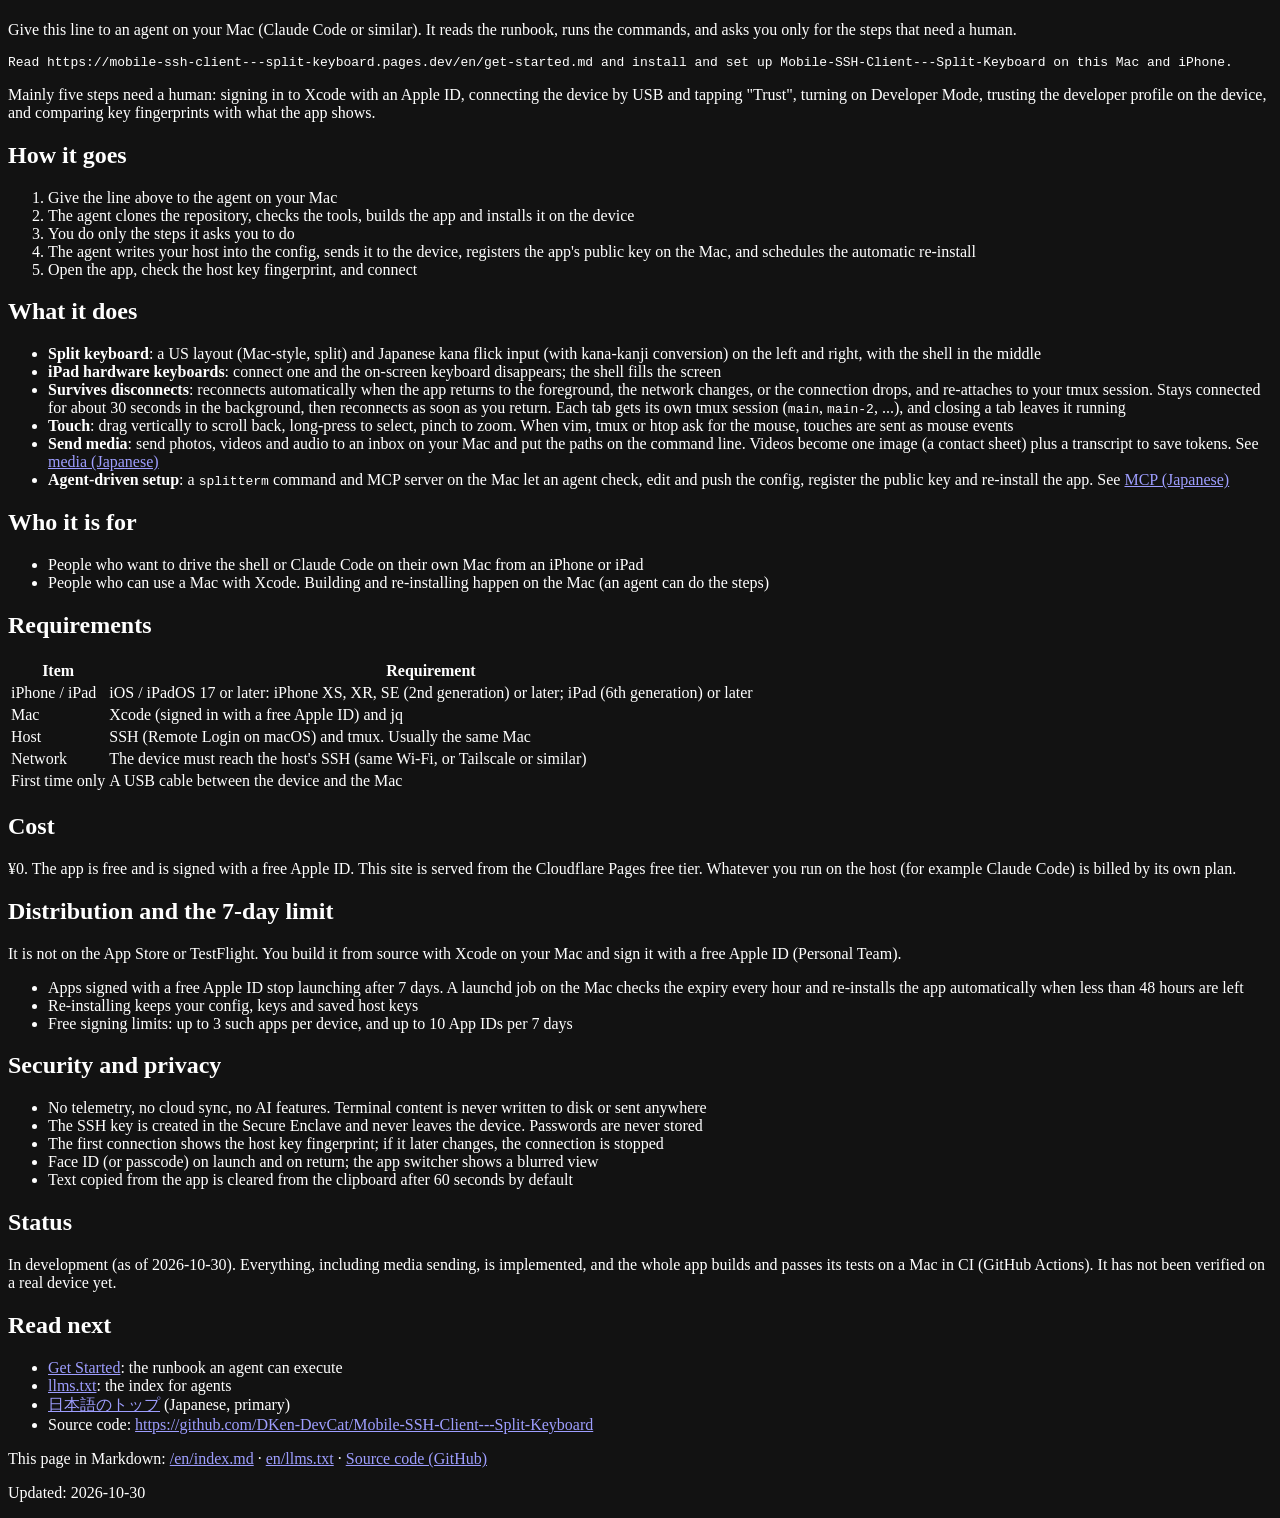
==== commit 340b438e: "docs: 接続の安定性を tmux の探し方・裏の 30 秒・タブごとのセッションに合わせる 設計書「接続の安定性」の手順 1 と「設定ファイル」の host、config.example の ho" ====
--- a/site/public/en/index.html
+++ b/site/public/en/index.html
@@ -89,7 +89,7 @@
 <h2 id="flow">How it goes</h2>
 <ol><li>Give the line above to the agent on your Mac</li><li>The agent clones the repository, checks the tools, builds the app and installs it on the device</li><li>You do only the steps it asks you to do</li><li>The agent writes your host into the config, sends it to the device, registers the app&#x27;s public key on the Mac, and schedules the automatic re-install</li><li>Open the app, check the host key fingerprint, and connect</li></ol>
 <h2 id="features">What it does</h2>
-<ul><li><strong>Split keyboard</strong>: a US layout (Mac-style, split) and Japanese kana flick input (with kana-kanji conversion) on the left and right, with the shell in the middle</li><li><strong>iPad hardware keyboards</strong>: connect one and the on-screen keyboard disappears; the shell fills the screen</li><li><strong>Survives disconnects</strong>: reconnects automatically when the app returns to the foreground, the network changes, or the connection drops, and re-attaches to your tmux session</li><li><strong>Touch</strong>: drag vertically to scroll back, long-press to select, pinch to zoom. When vim, tmux or htop ask for the mouse, touches are sent as mouse events</li><li><strong>Send media</strong>: send photos, videos and audio to an inbox on your Mac and put the paths on the command line. Videos become one image (a contact sheet) plus a transcript to save tokens. See <a href="/media">media (Japanese)</a></li><li><strong>Agent-driven setup</strong>: a <code>splitterm</code> command and MCP server on the Mac let an agent check, edit and push the config, register the public key and re-install the app. See <a href="/mcp">MCP (Japanese)</a></li></ul>
+<ul><li><strong>Split keyboard</strong>: a US layout (Mac-style, split) and Japanese kana flick input (with kana-kanji conversion) on the left and right, with the shell in the middle</li><li><strong>iPad hardware keyboards</strong>: connect one and the on-screen keyboard disappears; the shell fills the screen</li><li><strong>Survives disconnects</strong>: reconnects automatically when the app returns to the foreground, the network changes, or the connection drops, and re-attaches to your tmux session. Stays connected for about 30 seconds in the background, then reconnects as soon as you return. Each tab gets its own tmux session (<code>main</code>, <code>main-2</code>, ...), and closing a tab leaves it running</li><li><strong>Touch</strong>: drag vertically to scroll back, long-press to select, pinch to zoom. When vim, tmux or htop ask for the mouse, touches are sent as mouse events</li><li><strong>Send media</strong>: send photos, videos and audio to an inbox on your Mac and put the paths on the command line. Videos become one image (a contact sheet) plus a transcript to save tokens. See <a href="/media">media (Japanese)</a></li><li><strong>Agent-driven setup</strong>: a <code>splitterm</code> command and MCP server on the Mac let an agent check, edit and push the config, register the public key and re-install the app. See <a href="/mcp">MCP (Japanese)</a></li></ul>
 <h2 id="who">Who it is for</h2>
 <ul><li>People who want to drive the shell or Claude Code on their own Mac from an iPhone or iPad</li><li>People who can use a Mac with Xcode. Building and re-installing happen on the Mac (an agent can do the steps)</li></ul>
 <h2 id="requirements">Requirements</h2>
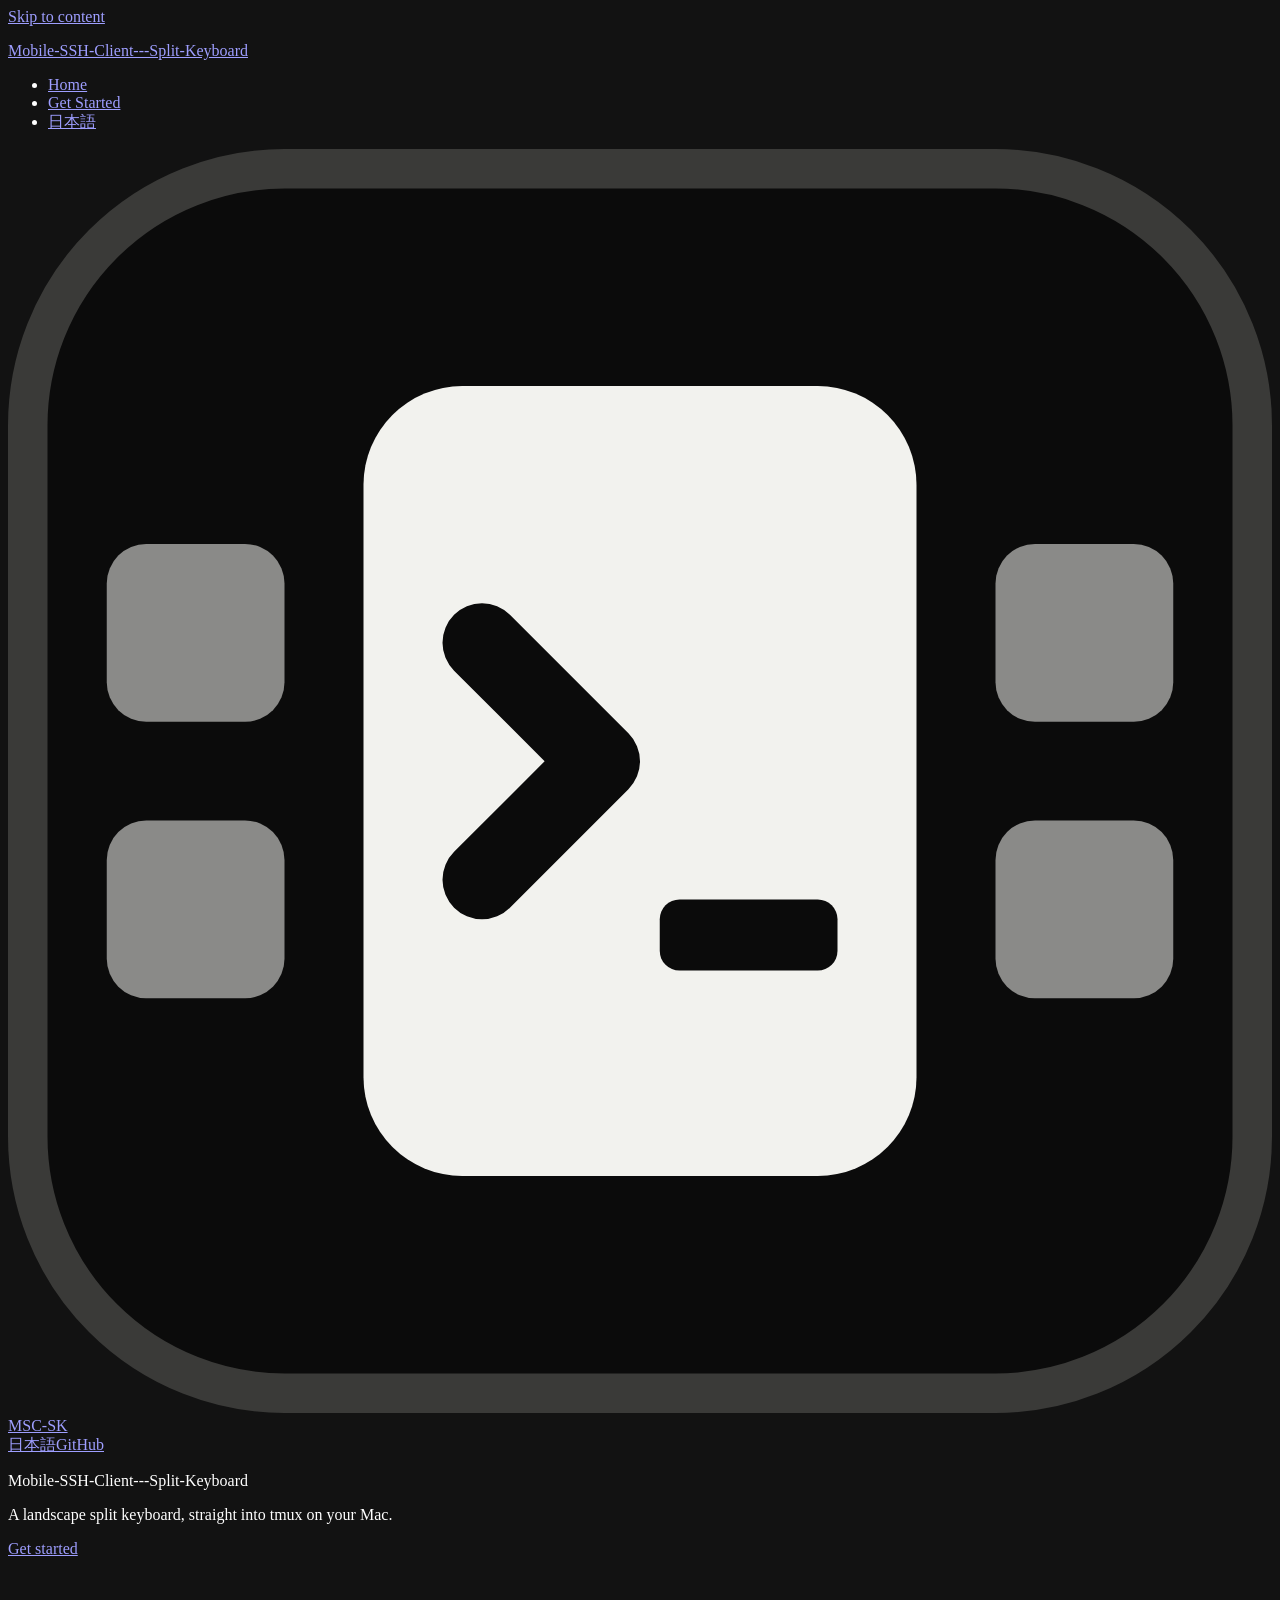
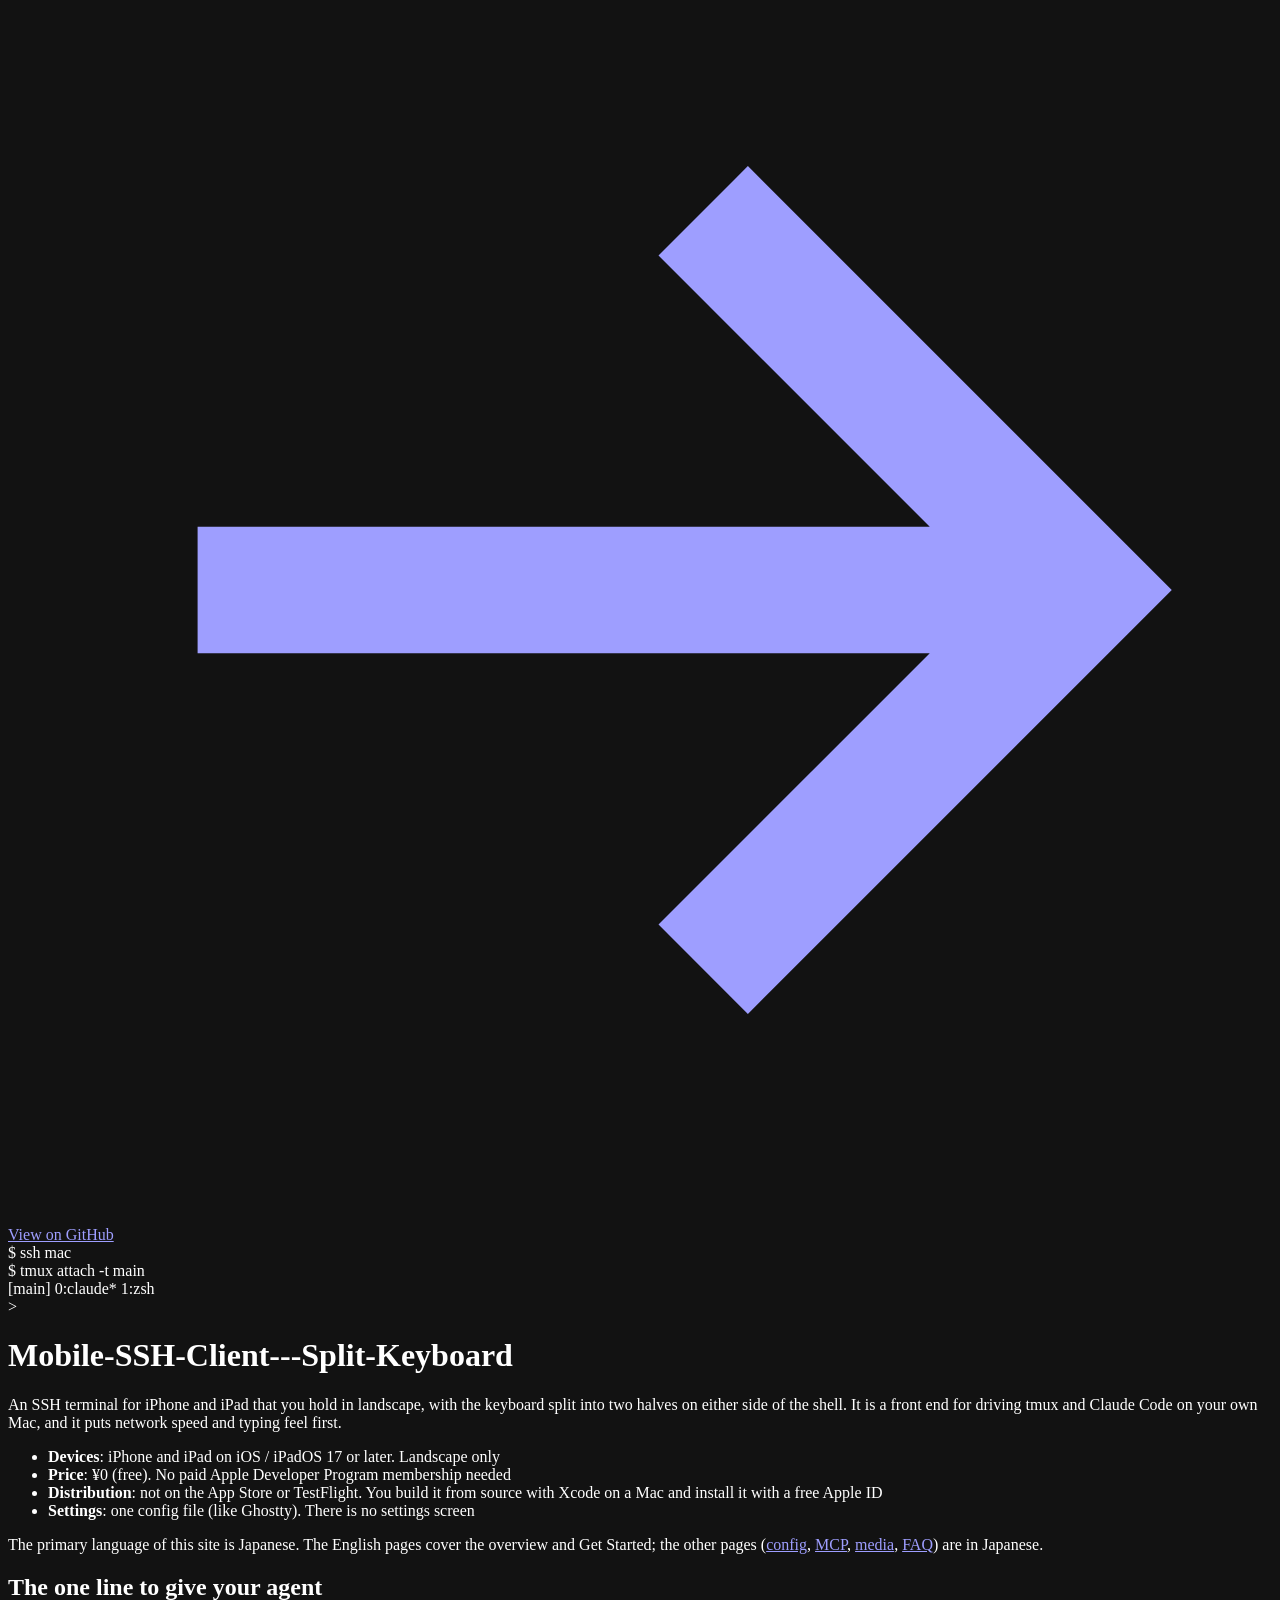
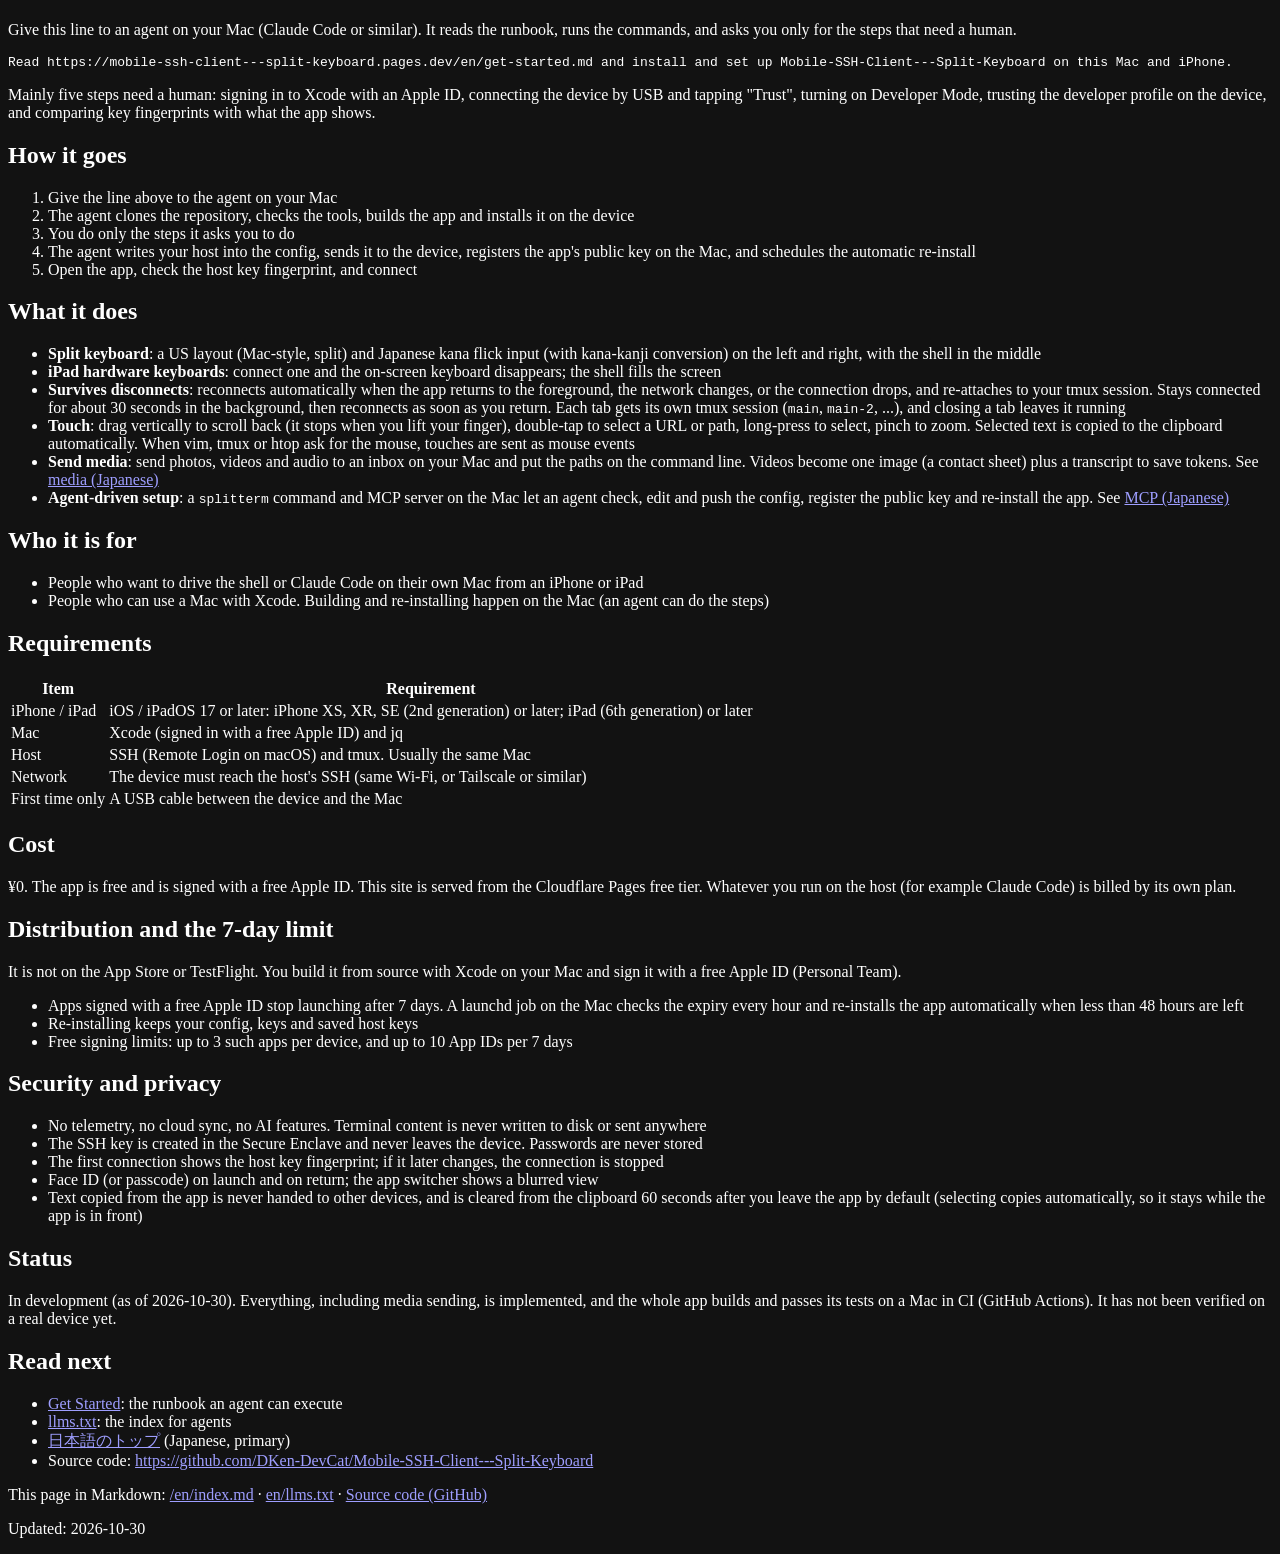
==== commit 99dab29c: "docs: README・config.example・サイトを、自動コピー・慣性なし・実物の比率・空白兼ポインタに合わせる keyboard-pitch は「キー 1 つの大きさ u」、clipbo" ====
--- a/site/public/en/index.html
+++ b/site/public/en/index.html
@@ -89,7 +89,7 @@
 <h2 id="flow">How it goes</h2>
 <ol><li>Give the line above to the agent on your Mac</li><li>The agent clones the repository, checks the tools, builds the app and installs it on the device</li><li>You do only the steps it asks you to do</li><li>The agent writes your host into the config, sends it to the device, registers the app&#x27;s public key on the Mac, and schedules the automatic re-install</li><li>Open the app, check the host key fingerprint, and connect</li></ol>
 <h2 id="features">What it does</h2>
-<ul><li><strong>Split keyboard</strong>: a US layout (Mac-style, split) and Japanese kana flick input (with kana-kanji conversion) on the left and right, with the shell in the middle</li><li><strong>iPad hardware keyboards</strong>: connect one and the on-screen keyboard disappears; the shell fills the screen</li><li><strong>Survives disconnects</strong>: reconnects automatically when the app returns to the foreground, the network changes, or the connection drops, and re-attaches to your tmux session. Stays connected for about 30 seconds in the background, then reconnects as soon as you return. Each tab gets its own tmux session (<code>main</code>, <code>main-2</code>, ...), and closing a tab leaves it running</li><li><strong>Touch</strong>: drag vertically to scroll back, long-press to select, pinch to zoom. When vim, tmux or htop ask for the mouse, touches are sent as mouse events</li><li><strong>Send media</strong>: send photos, videos and audio to an inbox on your Mac and put the paths on the command line. Videos become one image (a contact sheet) plus a transcript to save tokens. See <a href="/media">media (Japanese)</a></li><li><strong>Agent-driven setup</strong>: a <code>splitterm</code> command and MCP server on the Mac let an agent check, edit and push the config, register the public key and re-install the app. See <a href="/mcp">MCP (Japanese)</a></li></ul>
+<ul><li><strong>Split keyboard</strong>: a US layout (Mac-style, split) and Japanese kana flick input (with kana-kanji conversion) on the left and right, with the shell in the middle</li><li><strong>iPad hardware keyboards</strong>: connect one and the on-screen keyboard disappears; the shell fills the screen</li><li><strong>Survives disconnects</strong>: reconnects automatically when the app returns to the foreground, the network changes, or the connection drops, and re-attaches to your tmux session. Stays connected for about 30 seconds in the background, then reconnects as soon as you return. Each tab gets its own tmux session (<code>main</code>, <code>main-2</code>, ...), and closing a tab leaves it running</li><li><strong>Touch</strong>: drag vertically to scroll back (it stops when you lift your finger), double-tap to select a URL or path, long-press to select, pinch to zoom. Selected text is copied to the clipboard automatically. When vim, tmux or htop ask for the mouse, touches are sent as mouse events</li><li><strong>Send media</strong>: send photos, videos and audio to an inbox on your Mac and put the paths on the command line. Videos become one image (a contact sheet) plus a transcript to save tokens. See <a href="/media">media (Japanese)</a></li><li><strong>Agent-driven setup</strong>: a <code>splitterm</code> command and MCP server on the Mac let an agent check, edit and push the config, register the public key and re-install the app. See <a href="/mcp">MCP (Japanese)</a></li></ul>
 <h2 id="who">Who it is for</h2>
 <ul><li>People who want to drive the shell or Claude Code on their own Mac from an iPhone or iPad</li><li>People who can use a Mac with Xcode. Building and re-installing happen on the Mac (an agent can do the steps)</li></ul>
 <h2 id="requirements">Requirements</h2>
@@ -100,7 +100,7 @@
 <p>It is not on the App Store or TestFlight. You build it from source with Xcode on your Mac and sign it with a free Apple ID (Personal Team).</p>
 <ul><li>Apps signed with a free Apple ID stop launching after 7 days. A launchd job on the Mac checks the expiry every hour and re-installs the app automatically when less than 48 hours are left</li><li>Re-installing keeps your config, keys and saved host keys</li><li>Free signing limits: up to 3 such apps per device, and up to 10 App IDs per 7 days</li></ul>
 <h2 id="privacy">Security and privacy</h2>
-<ul><li>No telemetry, no cloud sync, no AI features. Terminal content is never written to disk or sent anywhere</li><li>The SSH key is created in the Secure Enclave and never leaves the device. Passwords are never stored</li><li>The first connection shows the host key fingerprint; if it later changes, the connection is stopped</li><li>Face ID (or passcode) on launch and on return; the app switcher shows a blurred view</li><li>Text copied from the app is cleared from the clipboard after 60 seconds by default</li></ul>
+<ul><li>No telemetry, no cloud sync, no AI features. Terminal content is never written to disk or sent anywhere</li><li>The SSH key is created in the Secure Enclave and never leaves the device. Passwords are never stored</li><li>The first connection shows the host key fingerprint; if it later changes, the connection is stopped</li><li>Face ID (or passcode) on launch and on return; the app switcher shows a blurred view</li><li>Text copied from the app is never handed to other devices, and is cleared from the clipboard 60 seconds after you leave the app by default (selecting copies automatically, so it stays while the app is in front)</li></ul>
 <h2 id="status">Status</h2>
 <p>In development (as of 2026-10-30). Everything, including media sending, is implemented, and the whole app builds and passes its tests on a Mac in CI (GitHub Actions). It has not been verified on a real device yet.</p>
 <h2 id="next">Read next</h2>
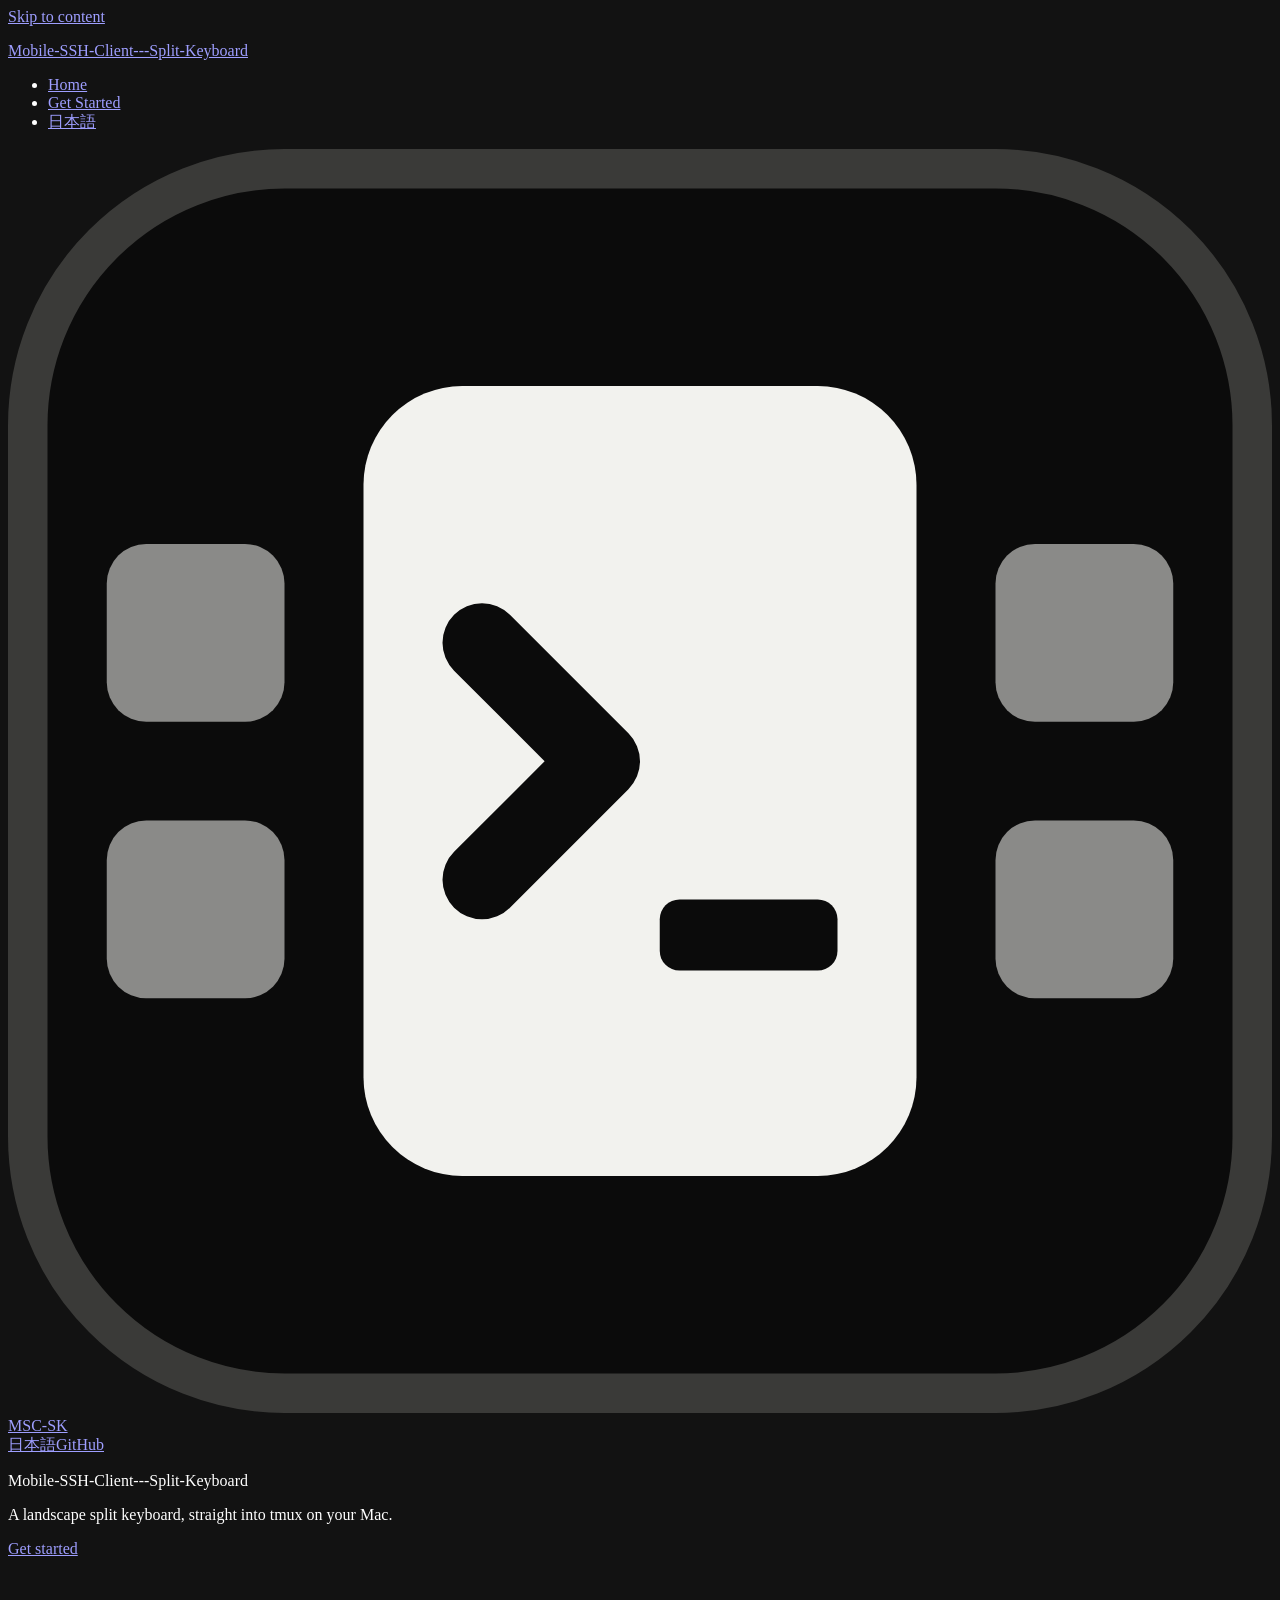
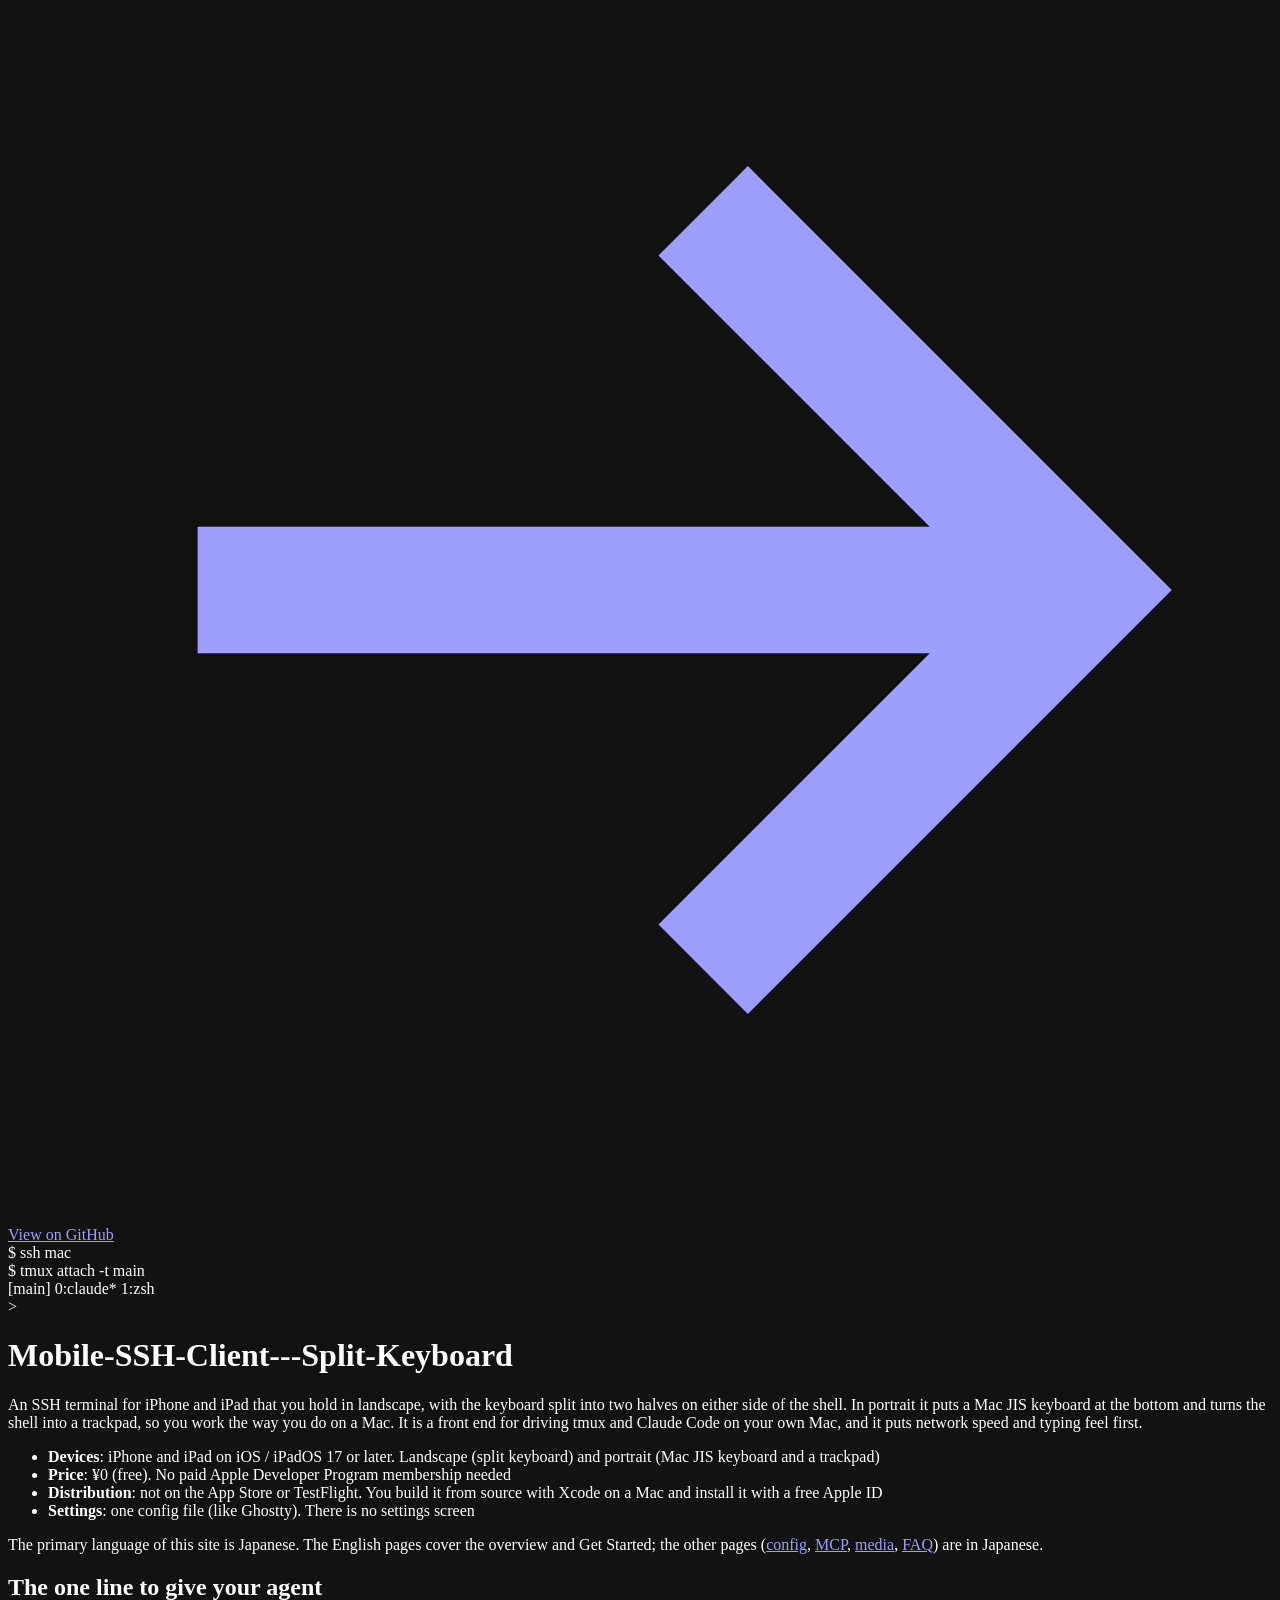
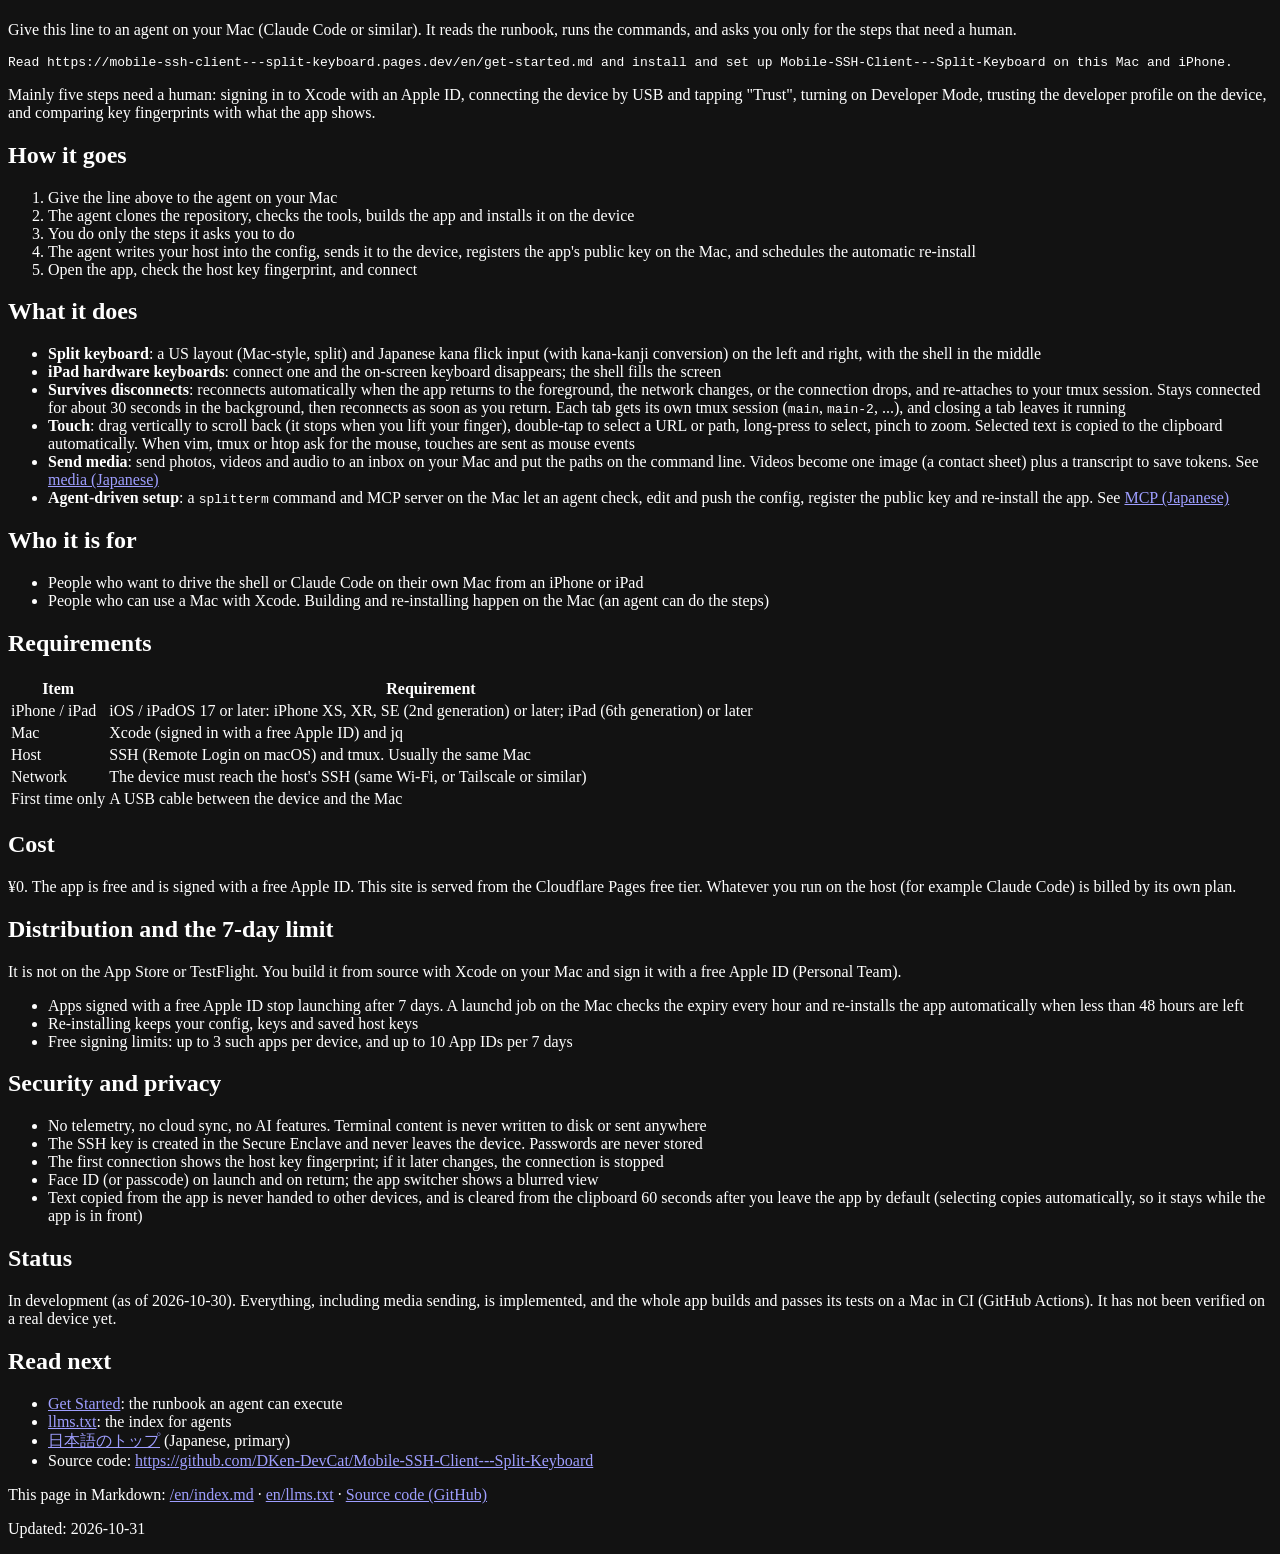
==== commit 341bfb30: "縦持ち: Mac の JIS 配列の一体型キーボードと、シェルの面のトラックパッド 縦持ち（窓の高さ > 幅）を足す。横持ちは変えない。 - 画面は上から iOS の状態バー・タブの 1 行（右端に " ====
--- a/site/public/en/index.html
+++ b/site/public/en/index.html
@@ -51,7 +51,7 @@
  "sameAs": [
   "https://github.com/DKen-DevCat/Mobile-SSH-Client---Split-Keyboard"
  ],
- "dateModified": "2026-10-30"
+ "dateModified": "2026-10-31"
 }
 </script>
 </head>
@@ -79,8 +79,8 @@
 </section>
 <main id="main">
 <h1 id="mobile-ssh-client-split-keyboard">Mobile-SSH-Client---Split-Keyboard</h1>
-<p>An SSH terminal for iPhone and iPad that you hold in landscape, with the keyboard split into two halves on either side of the shell. It is a front end for driving tmux and Claude Code on your own Mac, and it puts network speed and typing feel first.</p>
-<ul><li><strong>Devices</strong>: iPhone and iPad on iOS / iPadOS 17 or later. Landscape only</li><li><strong>Price</strong>: ¥0 (free). No paid Apple Developer Program membership needed</li><li><strong>Distribution</strong>: not on the App Store or TestFlight. You build it from source with Xcode on a Mac and install it with a free Apple ID</li><li><strong>Settings</strong>: one config file (like Ghostty). There is no settings screen</li></ul>
+<p>An SSH terminal for iPhone and iPad that you hold in landscape, with the keyboard split into two halves on either side of the shell. In portrait it puts a Mac JIS keyboard at the bottom and turns the shell into a trackpad, so you work the way you do on a Mac. It is a front end for driving tmux and Claude Code on your own Mac, and it puts network speed and typing feel first.</p>
+<ul><li><strong>Devices</strong>: iPhone and iPad on iOS / iPadOS 17 or later. Landscape (split keyboard) and portrait (Mac JIS keyboard and a trackpad)</li><li><strong>Price</strong>: ¥0 (free). No paid Apple Developer Program membership needed</li><li><strong>Distribution</strong>: not on the App Store or TestFlight. You build it from source with Xcode on a Mac and install it with a free Apple ID</li><li><strong>Settings</strong>: one config file (like Ghostty). There is no settings screen</li></ul>
 <p>The primary language of this site is Japanese. The English pages cover the overview and Get Started; the other pages (<a href="/config">config</a>, <a href="/mcp">MCP</a>, <a href="/media">media</a>, <a href="/faq">FAQ</a>) are in Japanese.</p>
 <h2 id="one-line">The one line to give your agent</h2>
 <p>Give this line to an agent on your Mac (Claude Code or similar). It reads the runbook, runs the commands, and asks you only for the steps that need a human.</p>
@@ -106,6 +106,6 @@
 <h2 id="next">Read next</h2>
 <ul><li><a href="/en/get-started">Get Started</a>: the runbook an agent can execute</li><li><a href="/en/llms.txt">llms.txt</a>: the index for agents</li><li><a href="/">日本語のトップ</a> (Japanese, primary)</li><li>Source code: <a href="https://github.com/DKen-DevCat/Mobile-SSH-Client---Split-Keyboard">https://github.com/DKen-DevCat/Mobile-SSH-Client---Split-Keyboard</a></li></ul>
 </main>
-<footer><p>This page in Markdown: <a href="/en/index.md" type="text/markdown">/en/index.md</a> · <a href="/en/llms.txt" type="text/plain">en/llms.txt</a> · <a href="https://github.com/DKen-DevCat/Mobile-SSH-Client---Split-Keyboard">Source code (GitHub)</a></p><p>Updated: <time datetime="2026-10-30">2026-10-30</time></p></footer>
+<footer><p>This page in Markdown: <a href="/en/index.md" type="text/markdown">/en/index.md</a> · <a href="/en/llms.txt" type="text/plain">en/llms.txt</a> · <a href="https://github.com/DKen-DevCat/Mobile-SSH-Client---Split-Keyboard">Source code (GitHub)</a></p><p>Updated: <time datetime="2026-10-31">2026-10-31</time></p></footer>
 </body>
 </html>
